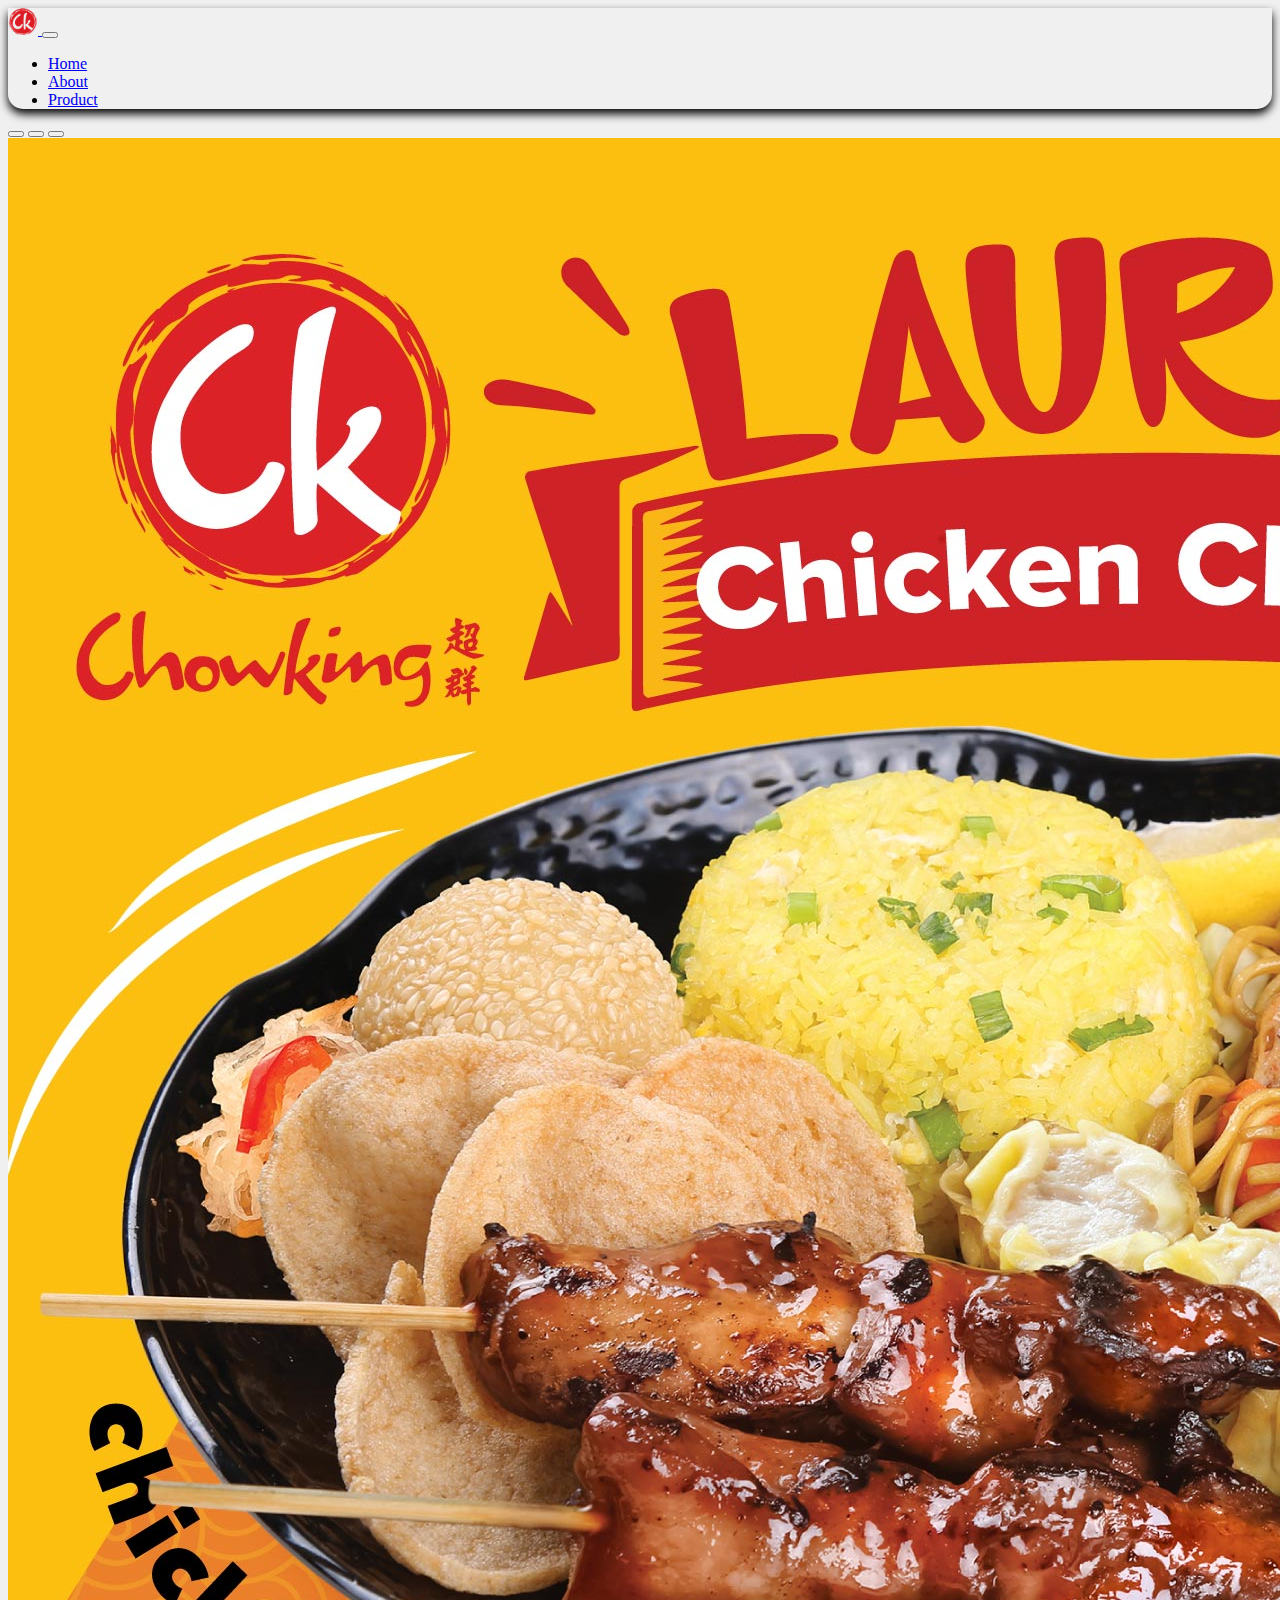
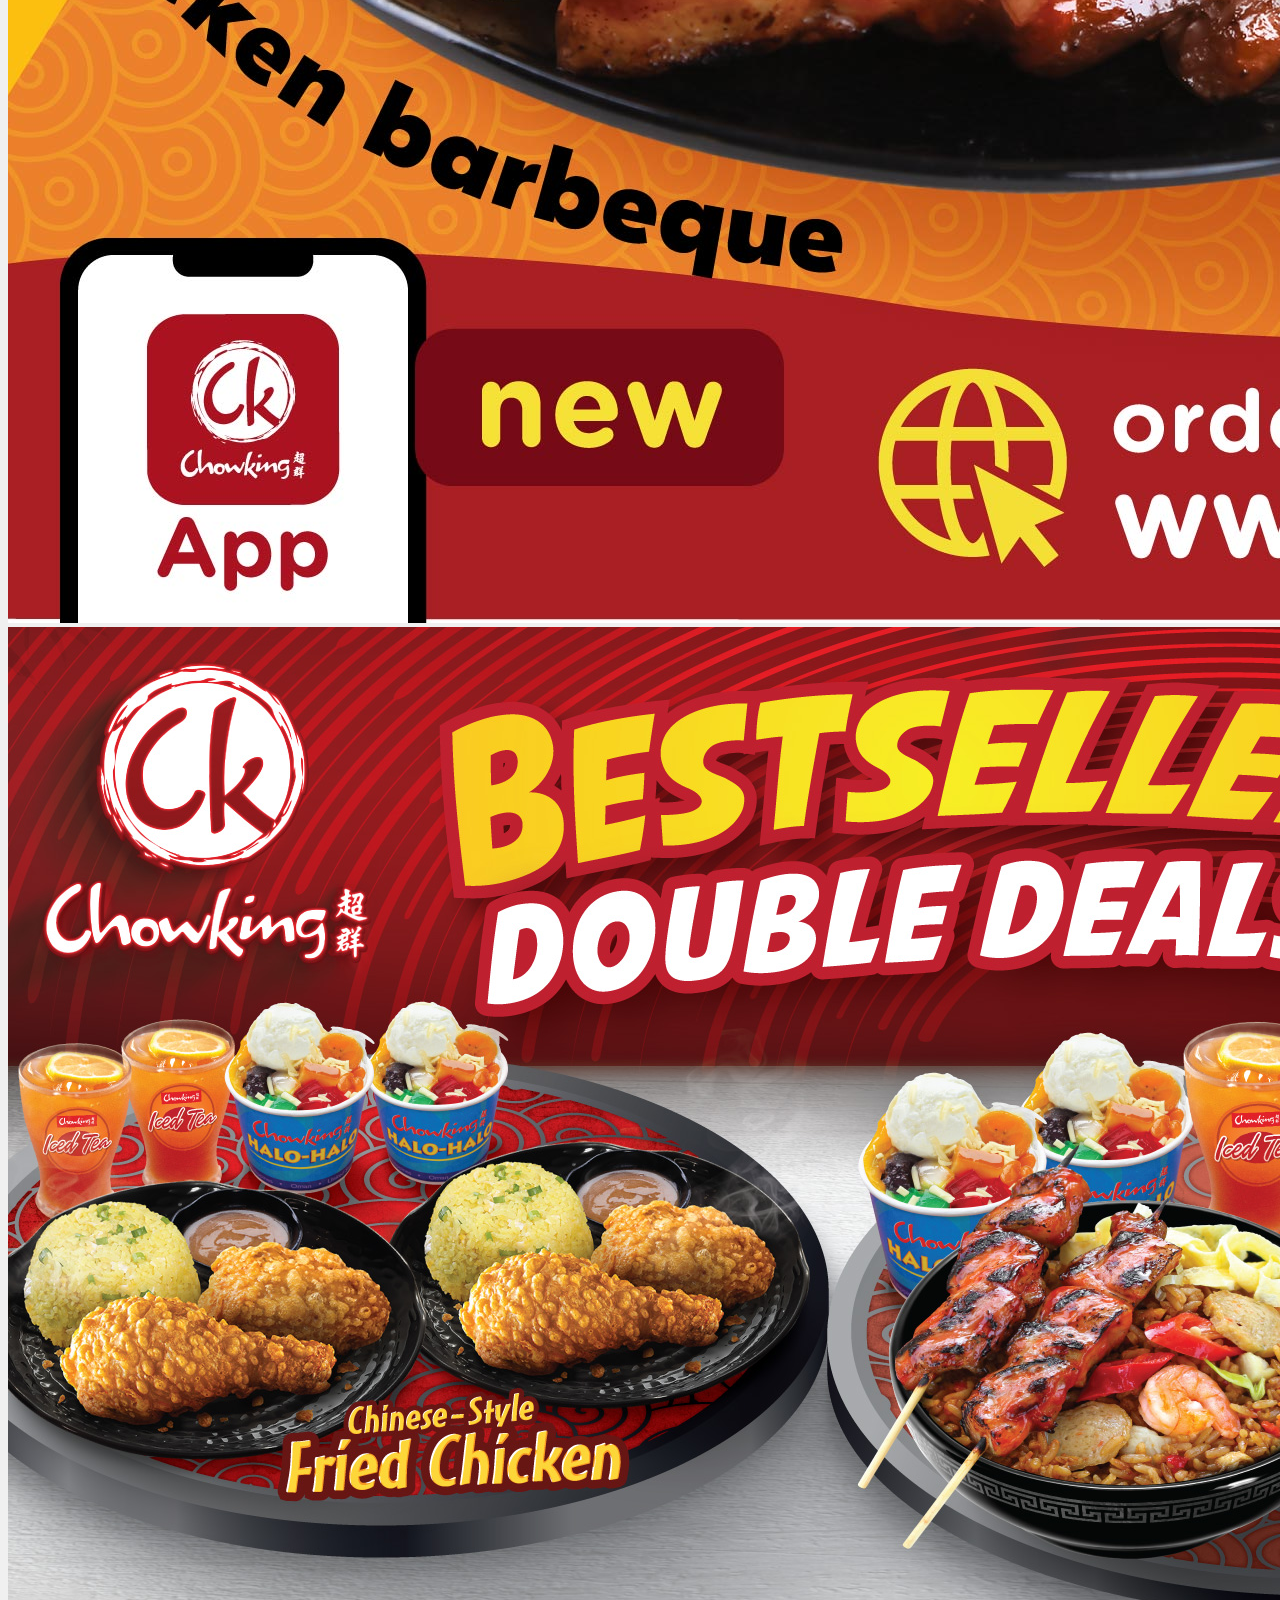
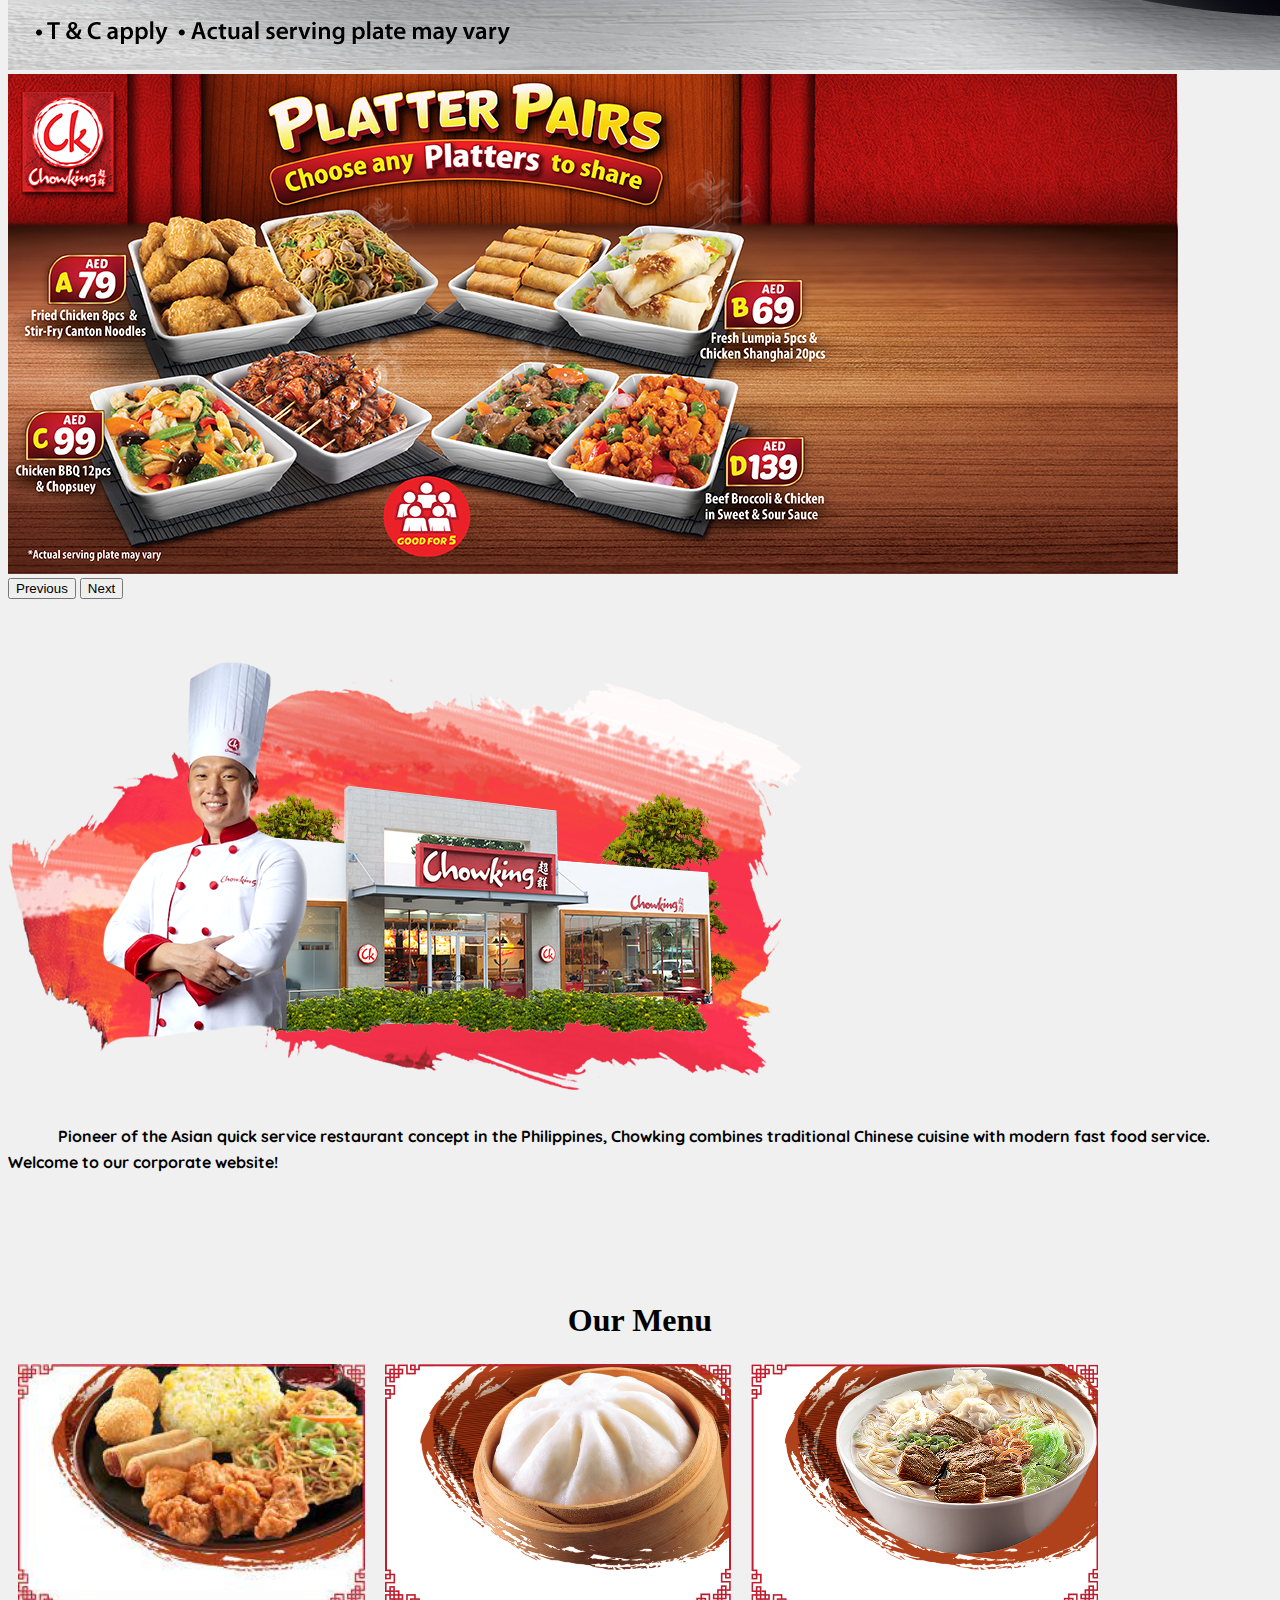
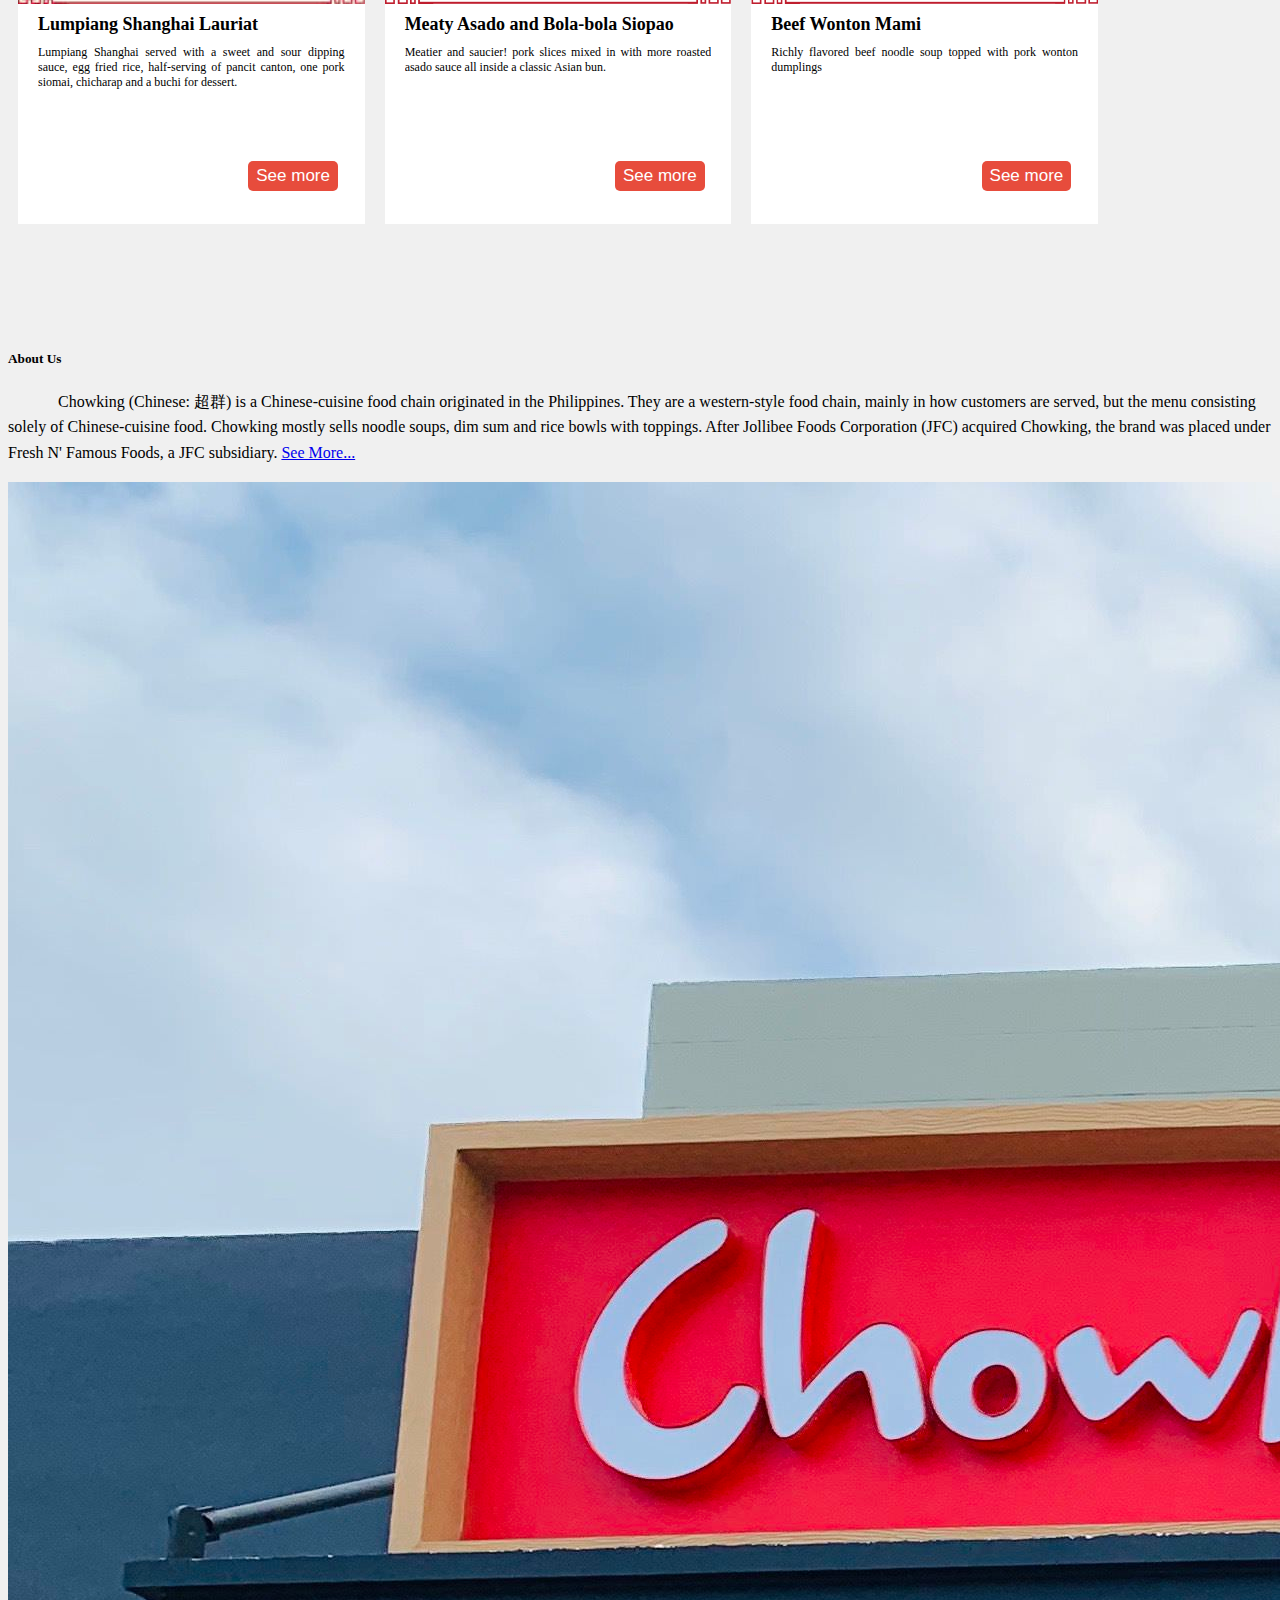
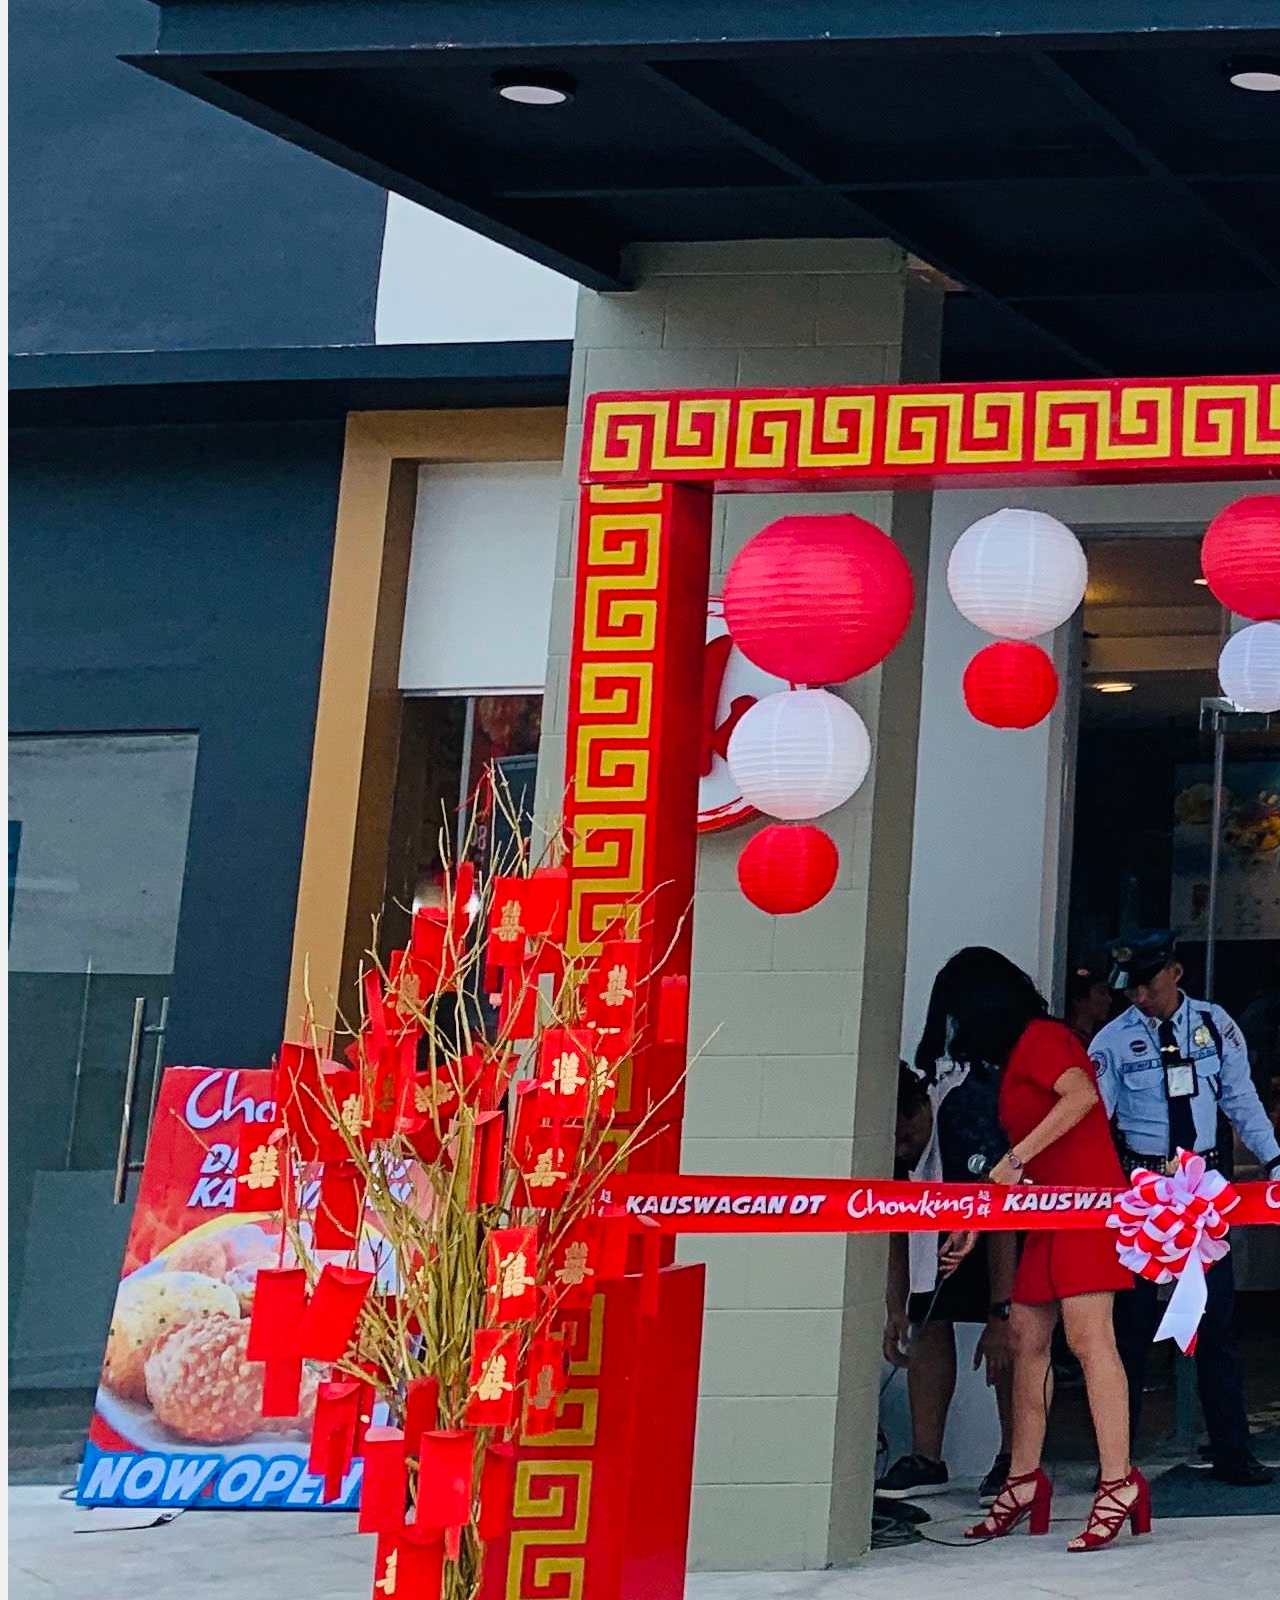
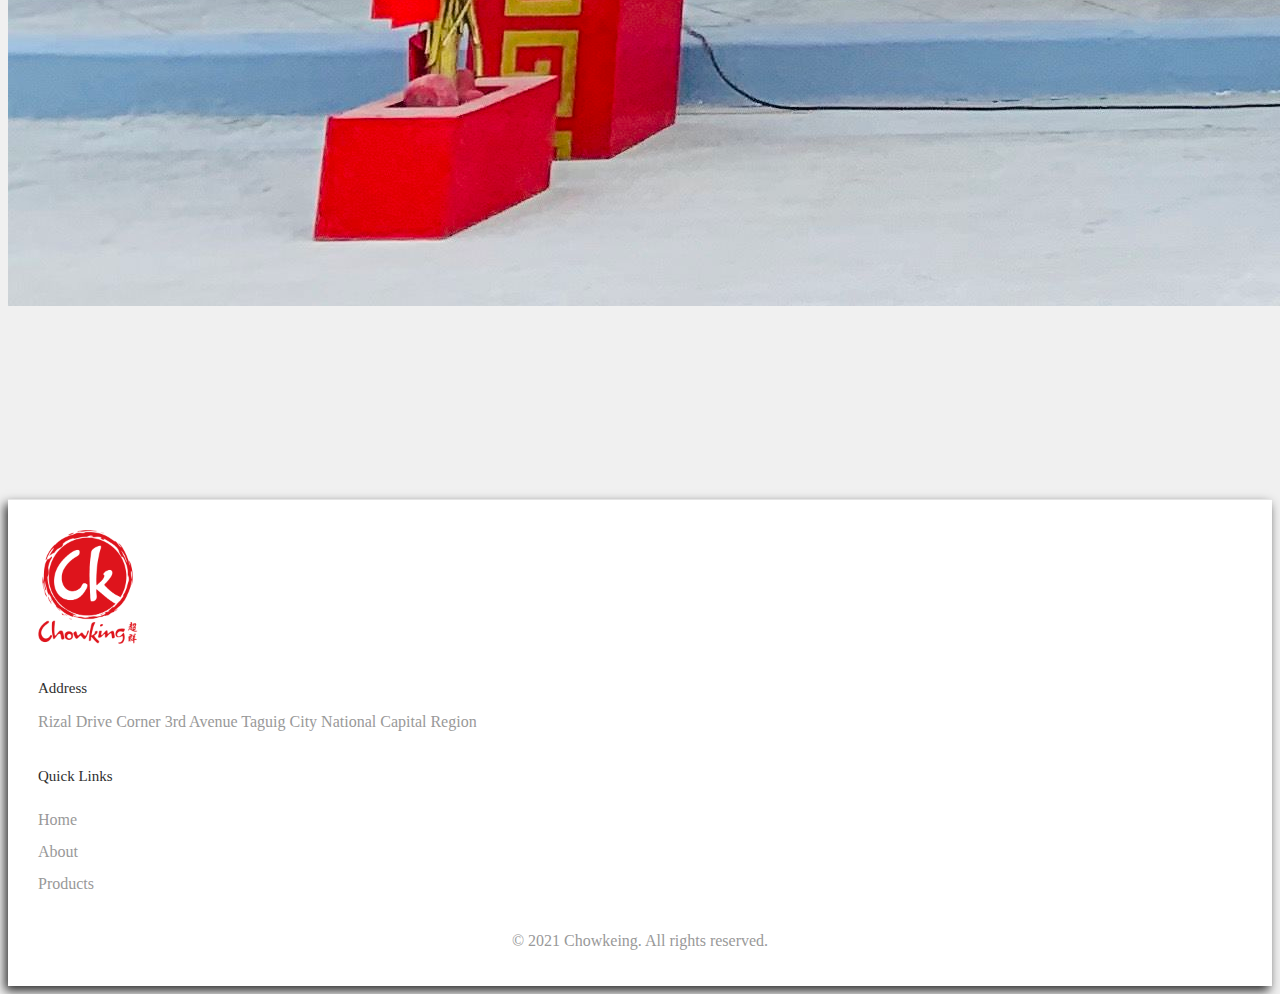
==== index.html @ cd58e3dc "Update index.html" ====
<!Doctype html>
<html lang="en">

<head>

    <meta charset="utf-8">
    <meta name="viewport" content="width=device-width, initial-scale=1">
    <link rel="icon" type="image/png" href="src/favicon.jpg"> <!-- Icon -->

    <!-- Mine -->
    <link rel="stylesheet" href="style.css">
    <script src="script.js"></script>

    <!-- Bootstrap -->
    <link rel="preconnect" href="https://fonts.gstatic.com">
    <link href="https://fonts.googleapis.com/css2?family=Quicksand&display=swap" rel="stylesheet">
    <link href="https://cdn.jsdelivr.net/npm/bootstrap@5.0.0-beta3/dist/css/bootstrap.min.css" rel="stylesheet"
        integrity="sha384-eOJMYsd53ii+scO/bJGFsiCZc+5NDVN2yr8+0RDqr0Ql0h+rP48ckxlpbzKgwra6" crossorigin="anonymous">
    <script src="https://cdn.jsdelivr.net/npm/bootstrap@5.0.0-beta3/dist/js/bootstrap.bundle.min.js"
        integrity="sha384-JEW9xMcG8R+pH31jmWH6WWP0WintQrMb4s7ZOdauHnUtxwoG2vI5DkLtS3qm9Ekf"
        crossorigin="anonymous"></script>

    <!-- JQuery Owl Carousel -->
    <script src="https://code.jquery.com/jquery-3.5.1.js"></script>
    <script src="https://cdnjs.cloudflare.com/ajax/libs/OwlCarousel2/2.3.4/owl.carousel.min.js"></script>
    <link rel="stylesheet" href="https://cdnjs.cloudflare.com/ajax/libs/OwlCarousel2/2.3.4/assets/owl.carousel.min.css">
    <title>Chowkeing</title>

    <style>
        .btn {
            position: absolute;
            right: 10%;
            bottom: 5%;
        }

        #card_carousel {
            height: 200px;
        }

        @media only screen and (max-width: 480px) {
            #item_title {
               font-size:14px;
            }
            #item_desc {
                display: none;
            }

            #card_carousel {
                height: 800px;
            }
            .card #card_carousel_main{
                width: 400px;
                margin-left: 200px;
            }
        }
        @media only screen and (max-width: 1000px) {
            #item_title {
               font-size:14px;
            }
            #item_desc {
                display: none;
            }

            #card_carousel {
                height: 150px;
            }
            .card #card_carousel_main{
                width: 200px;
                margin-left: 200px;
            }
        }
    </style>
</head>

<body id="body">
    <!-- Nav Bar -->
    <nav class="navbar sticky-top navbar-expand-lg navbar-light bg-light">
        <div class="container-fluid">
            <a id="navbar-brand" class="navbar-brand" href="#">
                <img src="src/logo2.png" alt="nav-logo" width="30" height="auto">
            </a>
            <button class="navbar-toggler" type="button" data-bs-toggle="collapse" data-bs-target="#navbarText"
                aria-controls="navbarText" aria-expanded="false" aria-label="Toggle navigation">
                <span class="navbar-toggler-icon"></span>
            </button>
            <div class="collapse navbar-collapse" id="navbarText">
                <ul class="navbar-nav me-auto mb-2 mb-lg-0">
                    <li class="nav-item">
                        <a id="nav-link" class="nav-link active" aria-current="page" href="index.html">Home</a>
                    </li>
                    <li class="nav-item">
                        <a id="nav-link" class="nav-link" href="about.html">About</a>
                    </li>
                    <li class="nav-item">
                        <a id="nav-link" class="nav-link" href="product.html">Product</a>
                    </li>
                </ul>
            </div>
        </div>
    </nav>

    <!-- Homepage Image Carousel -->
    <div id="carouselExampleIndicators" class="carousel slide" data-bs-ride="carousel">
        <div class="carousel-indicators">
            <button type="button" data-bs-target="#carouselExampleIndicators" data-bs-slide-to="0" class="active"
                aria-current="true" aria-label="Slide 1"></button>
            <button type="button" data-bs-target="#carouselExampleIndicators" data-bs-slide-to="1"
                aria-label="Slide 2"></button>
            <button type="button" data-bs-target="#carouselExampleIndicators" data-bs-slide-to="2"
                aria-label="Slide 3"></button>
        </div>
        <div class="carousel-inner">
            <div class="carousel-item active">
                <img src="src/c1.jpeg" class="d-block w-100" alt="...">
            </div>
            <div class="carousel-item">
                <img src="src/c2.jpeg" class="d-block w-100" alt="...">
            </div>
            <div class="carousel-item">
                <img src="src/c3.png" class="d-block w-100" alt="...">
            </div>
        </div>
        <button class="carousel-control-prev" type="button" data-bs-target="#carouselExampleIndicators"
            data-bs-slide="prev">
            <span class="carousel-control-prev-icon" aria-hidden="true"></span>
            <span class="visually-hidden">Previous</span>
        </button>
        <button class="carousel-control-next" type="button" data-bs-target="#carouselExampleIndicators"
            data-bs-slide="next">
            <span class="carousel-control-next-icon" aria-hidden="true"></span>
            <span class="visually-hidden">Next</span>
        </button>
    </div>

    <!-- Content -->
    <div class="container">
        <div class="row">
            <div class="col-lg">
                <img class="img-fluid" src="src/splash_slide_1.png" />
            </div>
            <div class="col" style="word-wrap: break-word; margin-top: 30px; text-indent: 50px;">
                <h4 style="font-family: 'Quicksand', sans-serif; line-height: 1.6;">Pioneer of the Asian quick service
                    restaurant concept in the Philippines, Chowking combines
                    traditional
                    Chinese cuisine with modern fast food service. Welcome to our corporate website!</h4>
            </div>
        </div>
    </div>

    <!-- Content | Menu -->
    <div style="margin-top: 10%; margin-bottom: 2%;" class="container">
        <h1 style="text-align: center;">Our Menu</h1>
    </div>

    <div class="container">
        <div class="slider owl-carousel">
            <div id="card_carousel_main" class="card">
                <div style="height: auto;" class="img">
                    <img src="src/menu1.jpg" alt="">
                </div>
                <div id="card_carousel" class="content">
                    <div id="item_title" class="title">
                        Lumpiang Shanghai Lauriat</div>
                    <p id="item_desc">
                        Lumpiang Shanghai served with a sweet and sour dipping sauce, egg fried rice, half-serving of
                        pancit canton, one pork siomai, chicharap and a buchi for dessert.</p>
                    <div id="btn_owlcarousel" class="btn">
                        <a href="product.html"><button>See more</button></a>
                    </div>
                </div>
            </div>
            <div id="card_carousel_main" class="card">
                <div style="height: auto;" class="img">
                    <img src="src/menu2.png" alt="">
                </div>
                <div id="card_carousel" class="content">
                    <div id="item_title" class="title">
                        Meaty Asado and
                        Bola-bola Siopao</div>
                    <p id="item_desc">
                        Meatier and saucier! pork slices mixed in with more roasted asado sauce
                        all inside a classic Asian bun.</p>
                    <div id="btn_owlcarousel" class="btn">
                        <a href="product.html"><button>See more</button></a>
                    </div>
                </div>
            </div>
            <div id="card_carousel_main" class="card">
                <div style="height: auto;" class="img">
                    <img src="src/menu3.png" alt="">
                </div>
                <div id="card_carousel" class="content">
                    <div id="item_title" class="title">
                        Beef Wonton Mami</div>
                    <p id="item_desc">
                        Richly flavored beef noodle soup topped with pork wonton dumplings</p>
                    <div id="btn_owlcarousel" class="btn">
                        <a href="product.html"><button>See more</button></a>
                    </div>
                </div>
            </div>
        </div>
    </div>

    <!-- Content | Brief About -->
    <div style="margin-top: 10%; margin-bottom: 15%;" class="container">
        <div class="card">
            <div class="card-body">
                <h5 class="card-title">About Us</h5>
                <p style="text-indent: 50px; line-height: 1.6;" class="card-text">
                    Chowking (Chinese: 超群) is a Chinese-cuisine food chain originated in the Philippines. They are a
                    western-style food chain, mainly in how customers are served, but the menu consisting solely of
                    Chinese-cuisine food. Chowking mostly sells noodle soups, dim sum and rice bowls with toppings.
                    After Jollibee Foods Corporation (JFC) acquired Chowking, the brand was placed under Fresh N' Famous
                    Foods, a JFC subsidiary. <a href="about.html">See More...</a></p>
            </div>
            <img src="src/aboutbrief_img.jpg" class="card-img-bottom" alt="chowking store">
        </div>
    </div>

    <footer class="footer">

        <div class="container">
            <div class="row">
                <div class="col-sm">
                    <img id="logo_footer" class="img-fluid" src="src/logo.png" alt="chowking store" />
                </div>
                <div class="col-sm" style="text-align-last:left;">
                    <h2 class="nav__title">Address</h2>
                    <p style="word-wrap: break-word; color: #999;">Rizal Drive Corner 3rd Avenue Taguig City National
                        Capital Region</p>
                </div>
                <div class="col-sm">
                    <ul style="text-align-last: left;" class="footer__nav">
                        <li class="nav__item">
                            <h2 class="nav__title">Quick Links</h2>
                            <ul class="nav__ul">
                                <li><a href="index.html">Home</a></li>
                                <li><a href="about.html">About</a></li>
                                <li><a href="product.html">Products</a></li>
                            </ul>
                        </li>
                    </ul>
                </div>
            </div>
        </div>

        <div style="text-align: center; color: #999;;" class="container-fluid">
            <p>&copy; 2021 Chowkeing. All rights reserved.</p>
        </div>

    </footer>

</body>

</html>

<script>
    $(".slider").owlCarousel({
        loop: true,
        autoplay: true,
        autoplayTimeout: 2000, //2000ms = 2s;
        autoplayHoverPause: true,
    });
</script>
---- style.css ----
@import url('https://fonts.googleapis.com/css?family=Poppins:400,500,600,700&display=swap');

#body{
    background-color: #f0f0f0;
}
nav{
    box-shadow: 0px 5px 10px;
    border-bottom-left-radius: 15px;
    border-bottom-right-radius: 15px;
    margin-bottom: -5px;
    z-index: 1;
}

#carouselExampleIndicators{
    margin-bottom: 5%;
}

.slider {
    max-width: 1100px;
    display: flex;
}

.slider .card {
    flex: 1;
    margin: 0 10px;
    background: #fff;
}

.slider .card .img {
    height: 200px;
    width: 100%;
}

.slider .card .img img {
    height: 100%;
    width: 100%;
    object-fit: cover;
}

.slider .card .content {
    padding: 10px 20px;
}

.card .content .title {
    font-size: 25px;
    font-weight: 600;
}

.card .content .sub-title {
    font-size: 20px;
    font-weight: 600;
    color: #e74c3c;
    line-height: 20px;
}

.card .content p {
    text-align: justify;
    margin: 10px 0;
}

.card .content .btn {
    display: block;
    text-align: left;
    margin: 10px 0;
}

.card .content .btn button {
    background: #e74c3c;
    color: #fff;
    border: none;
    outline: none;
    font-size: 17px;
    padding: 5px 8px;
    border-radius: 5px;
    cursor: pointer;
    transition: 0.2s;
}

.card .content .btn button:hover {
    transform: scale(0.9);
}

#item_title{
    font-size: clamp(11px, 5vw, 18px);
}

#item_desc{
    font-size: clamp(11px, 5vw, 12px);
    word-wrap: break-word;
    overflow: hidden;
    text-overflow: ellipsis;
    margin-bottom: 20px;
}


.footer {
  box-shadow: -3px 5px 10px;
  display: flex;
  flex-flow: row wrap;
  padding: 30px 30px 20px 30px;
  color: #2f2f2f;
  background-color: #fff;
  border-top: 1px solid #e5e5e5;
}
  
.footer > * {
  flex:  1 100%;
}
  
.nav__title {
  font-weight: 400;
  font-size: 15px;
}

.footer ul {
  list-style: none;
  padding-left: 0;
}
  
.footer li {
  line-height: 2em;
}
  
.footer a {
  text-decoration: none;
}
  
.footer__nav {
  display: flex;
  flex-flow: row wrap;
  flex: 2 0px;
}
  
.footer__nav > * {
  flex: 1 50%;
  margin-right: 1.25em;
}
  
.nav__ul a {
  color: #999;
}
  
.legal {
  display: flex;
  flex-wrap: wrap;
  color: #999;
}


#logo_footer{
  width: 100px; 
  height: auto;
  margin-bottom: 20px;
}
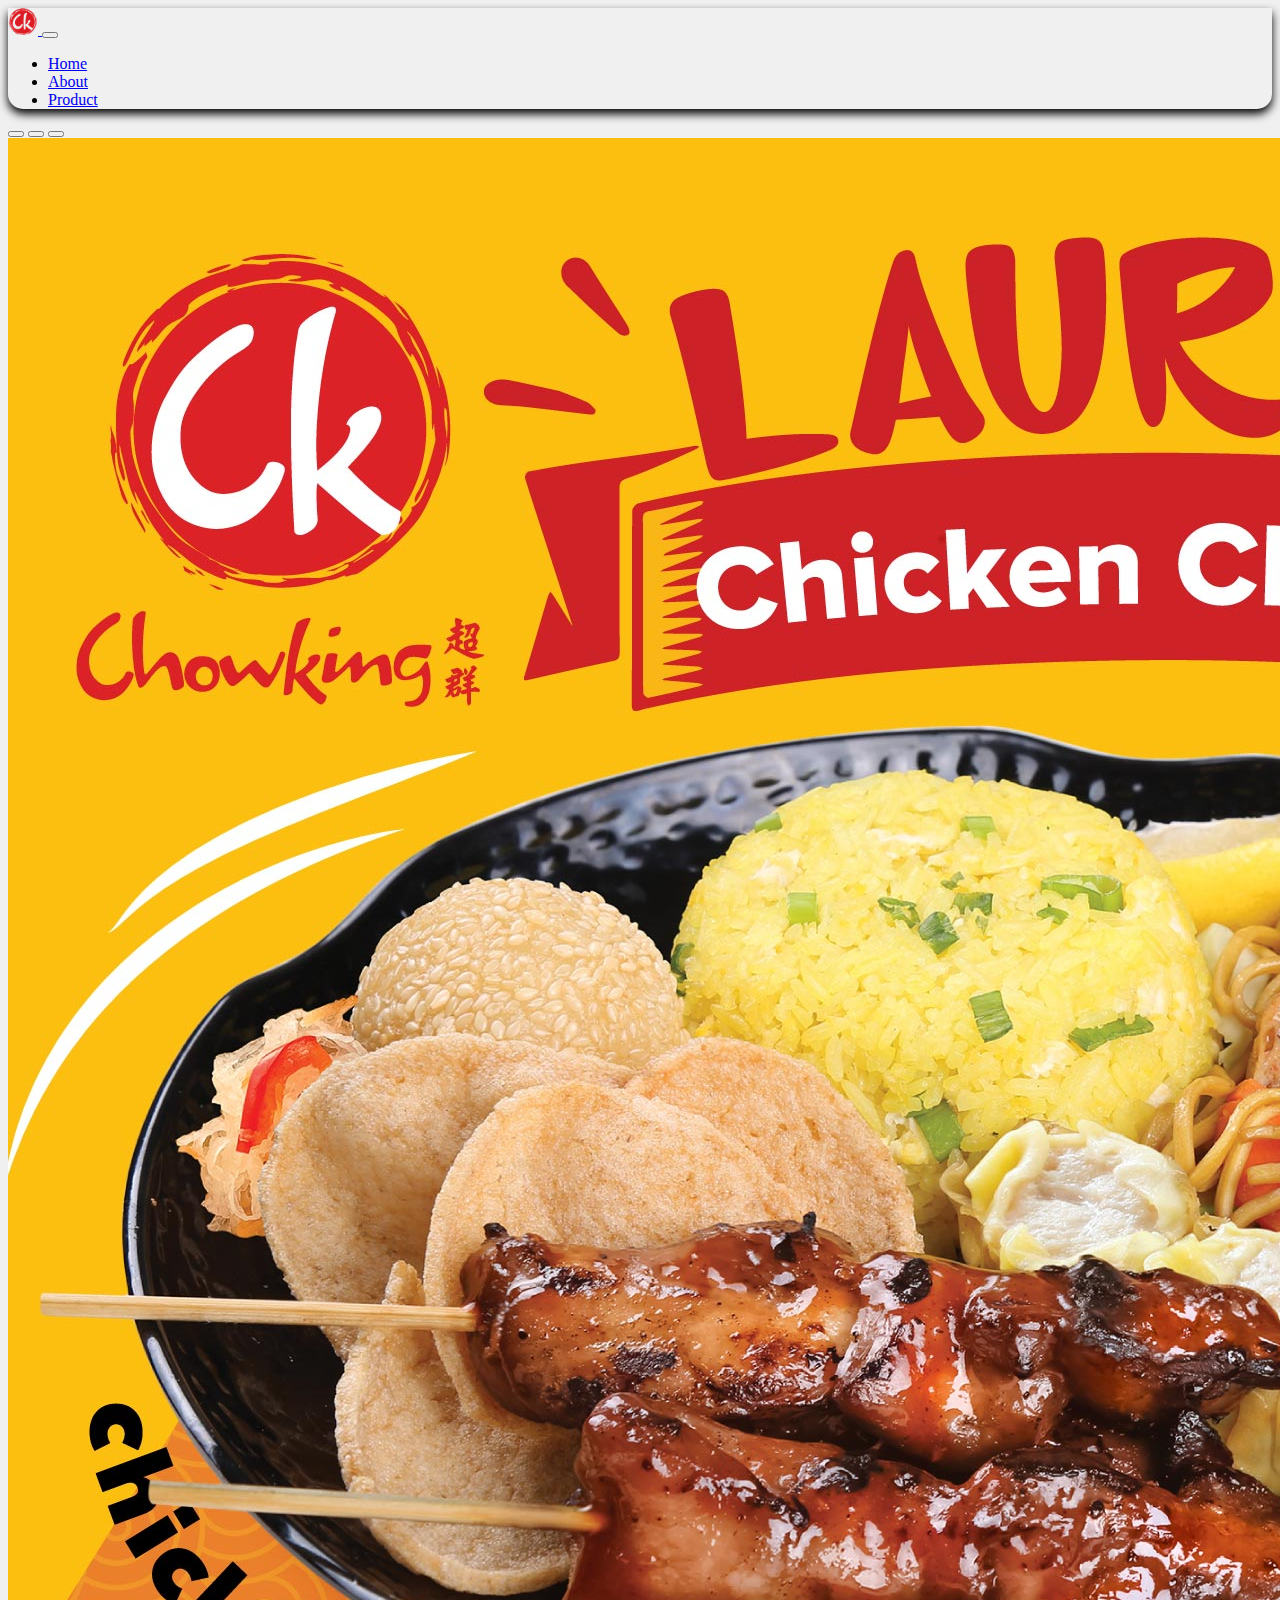
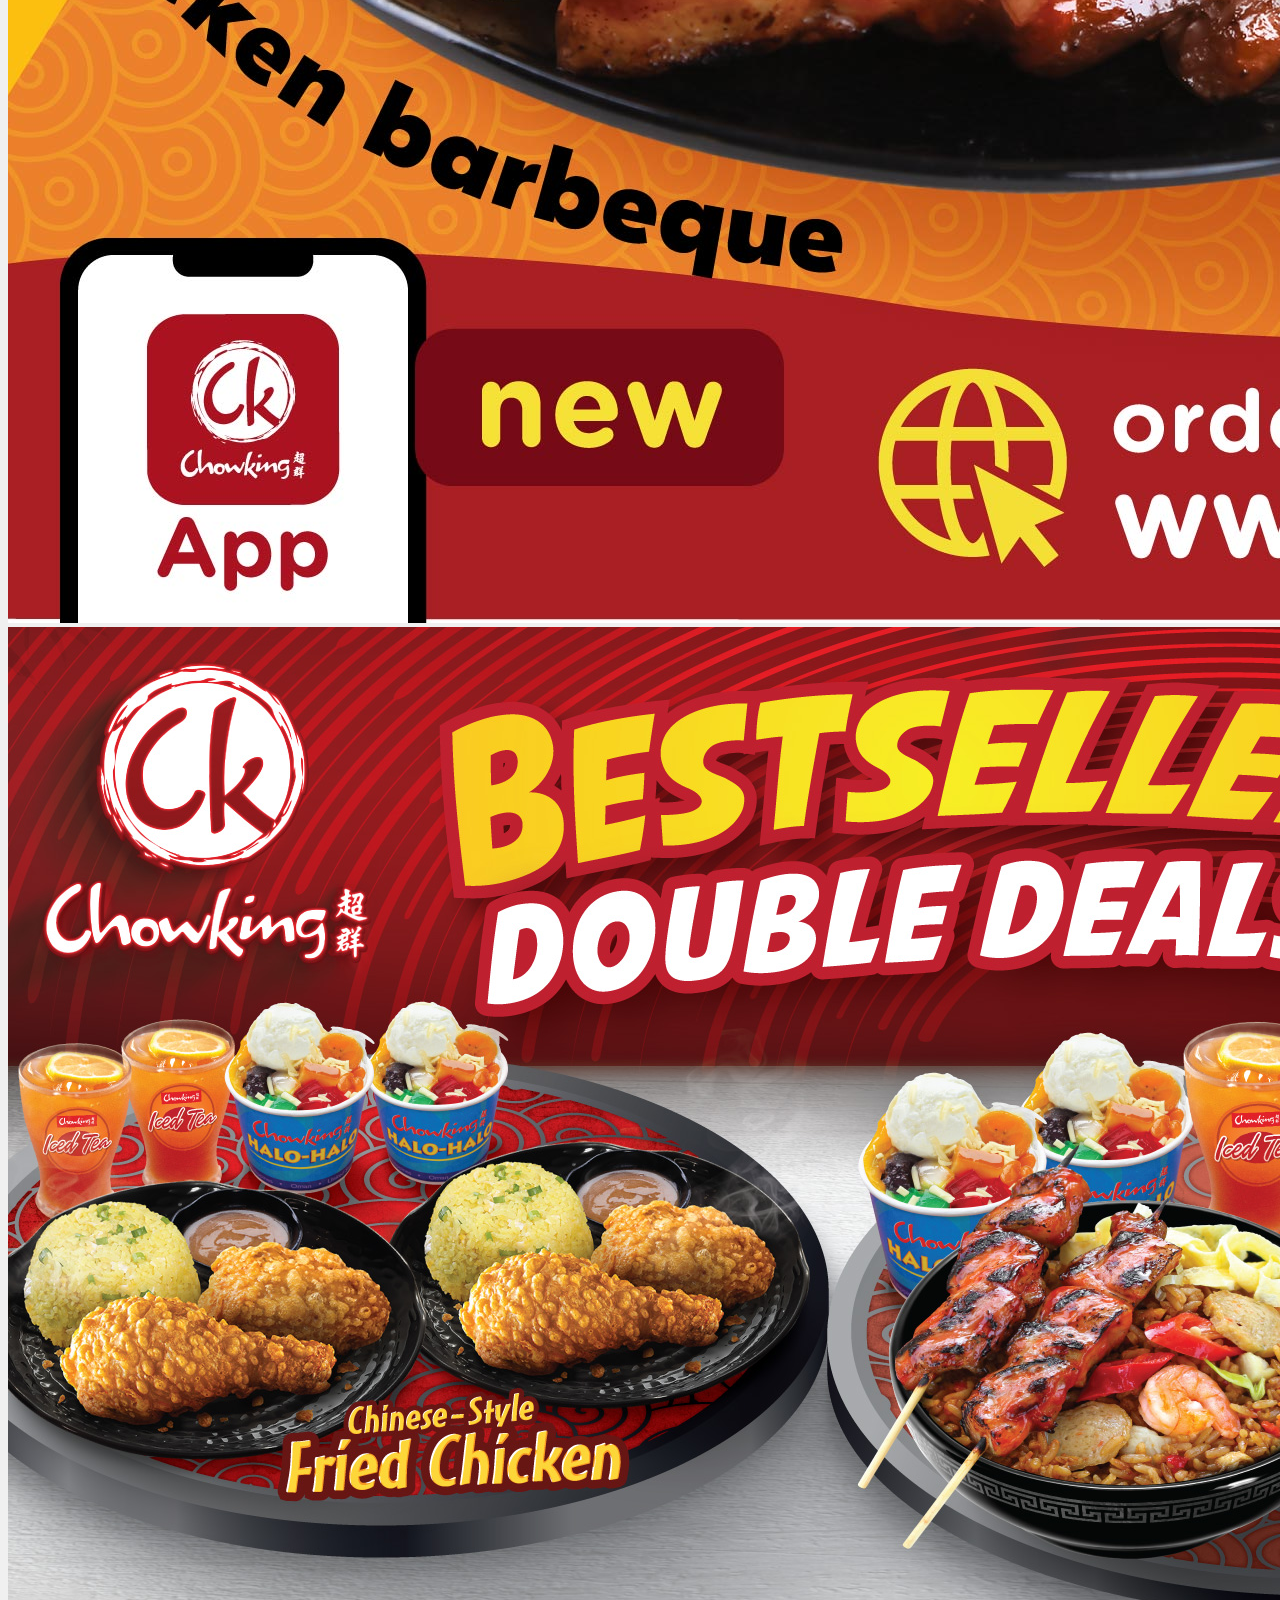
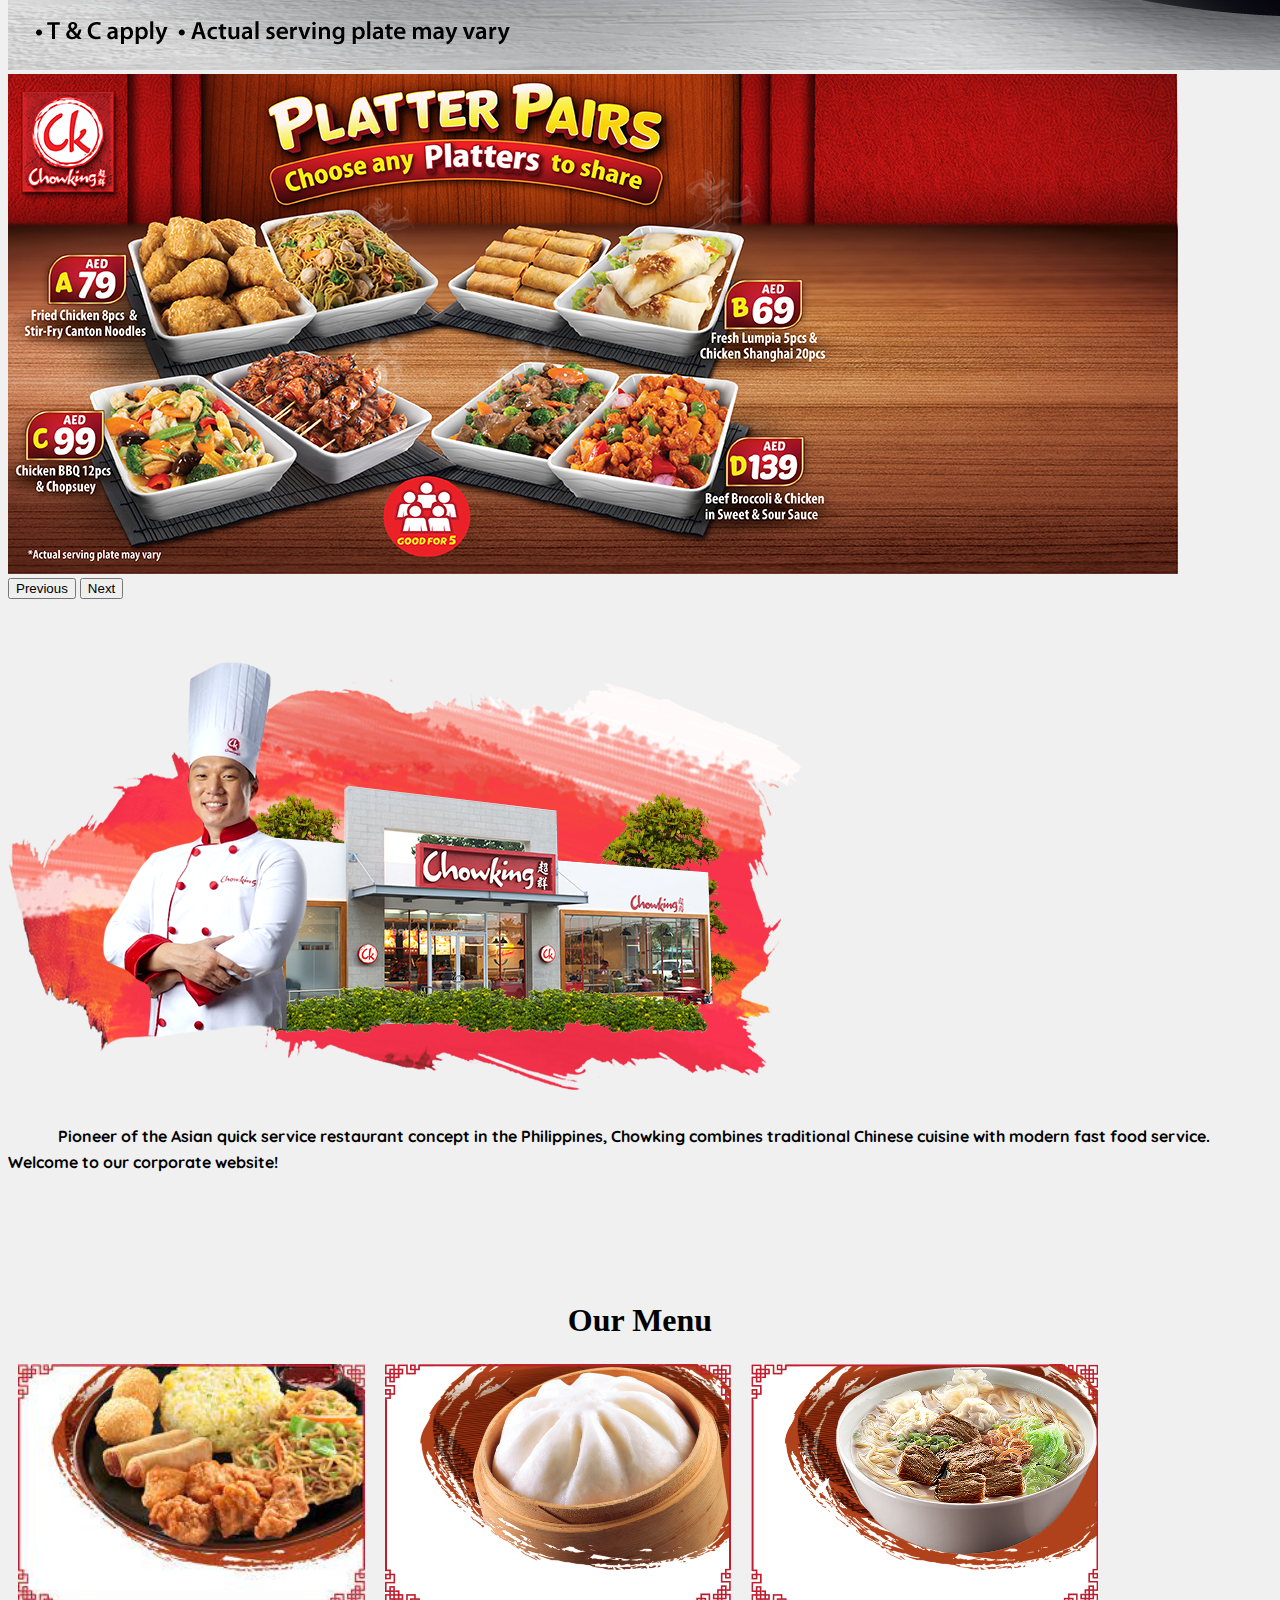
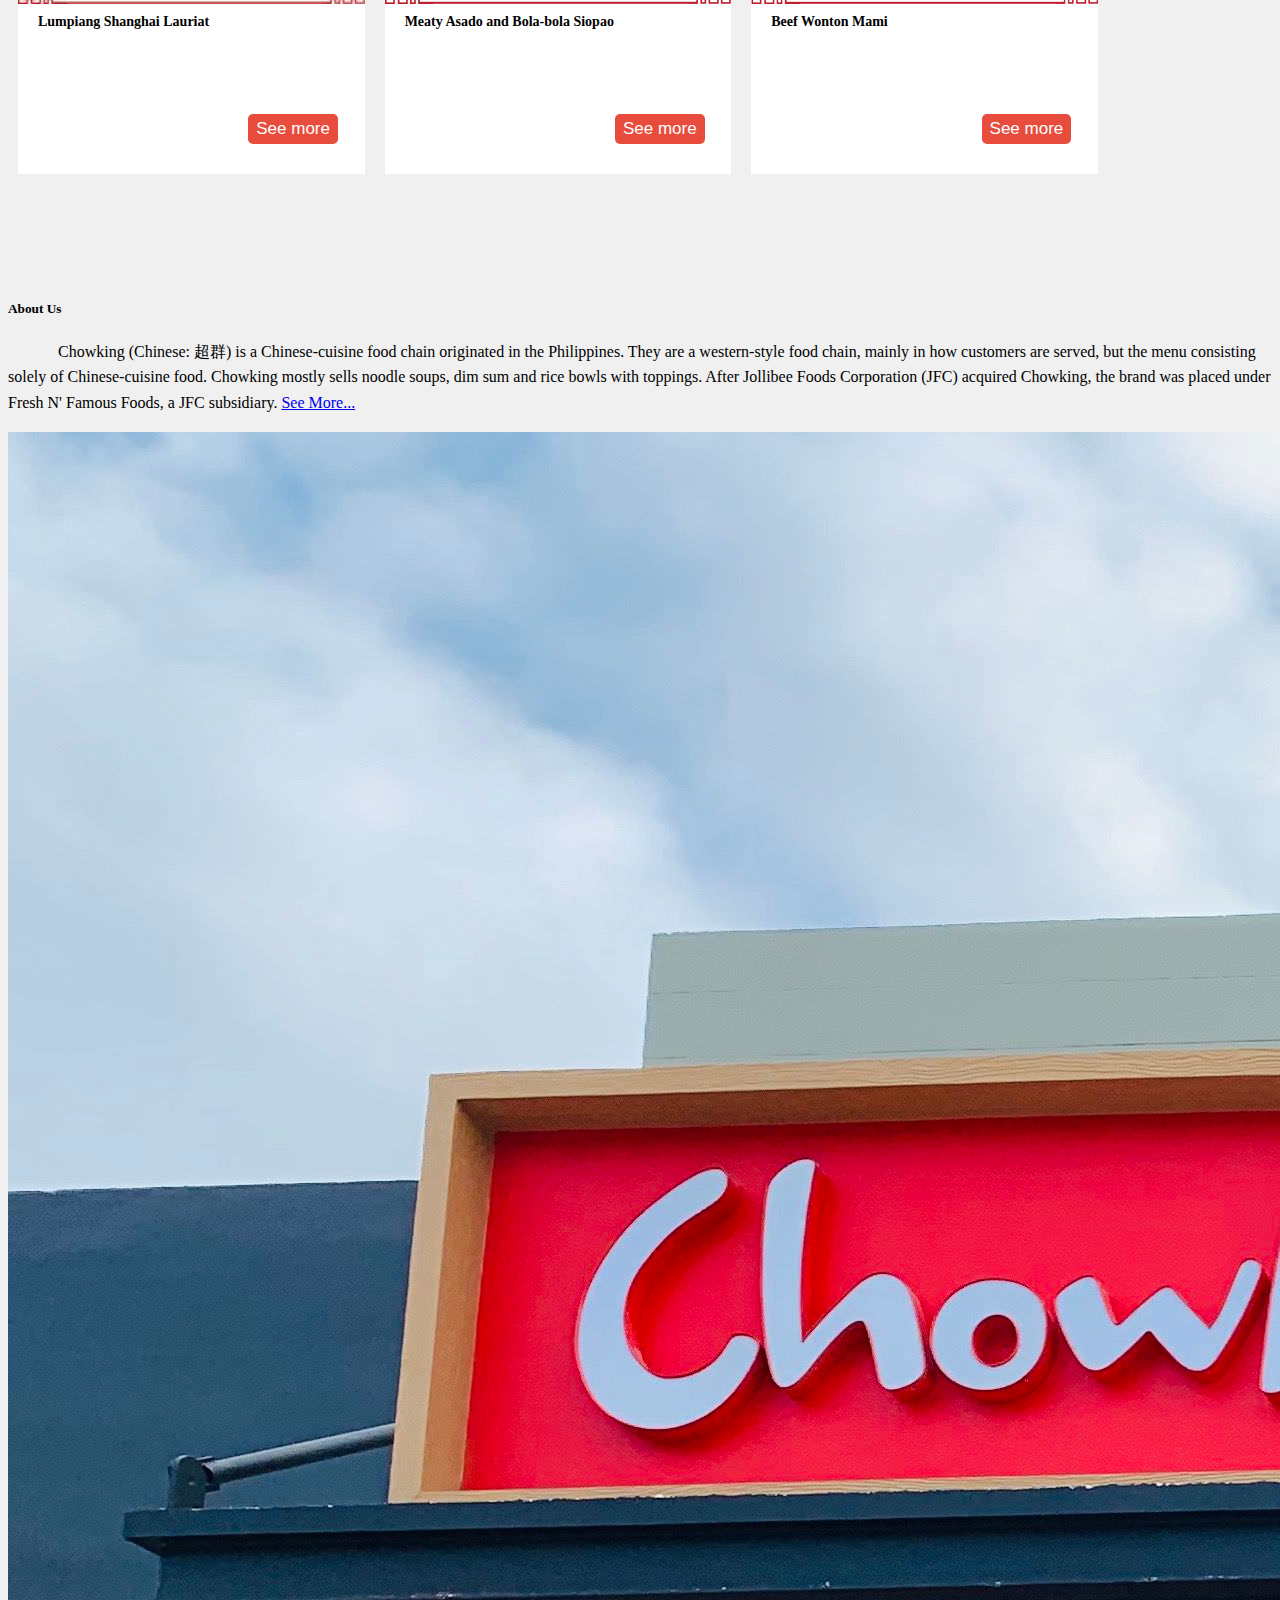
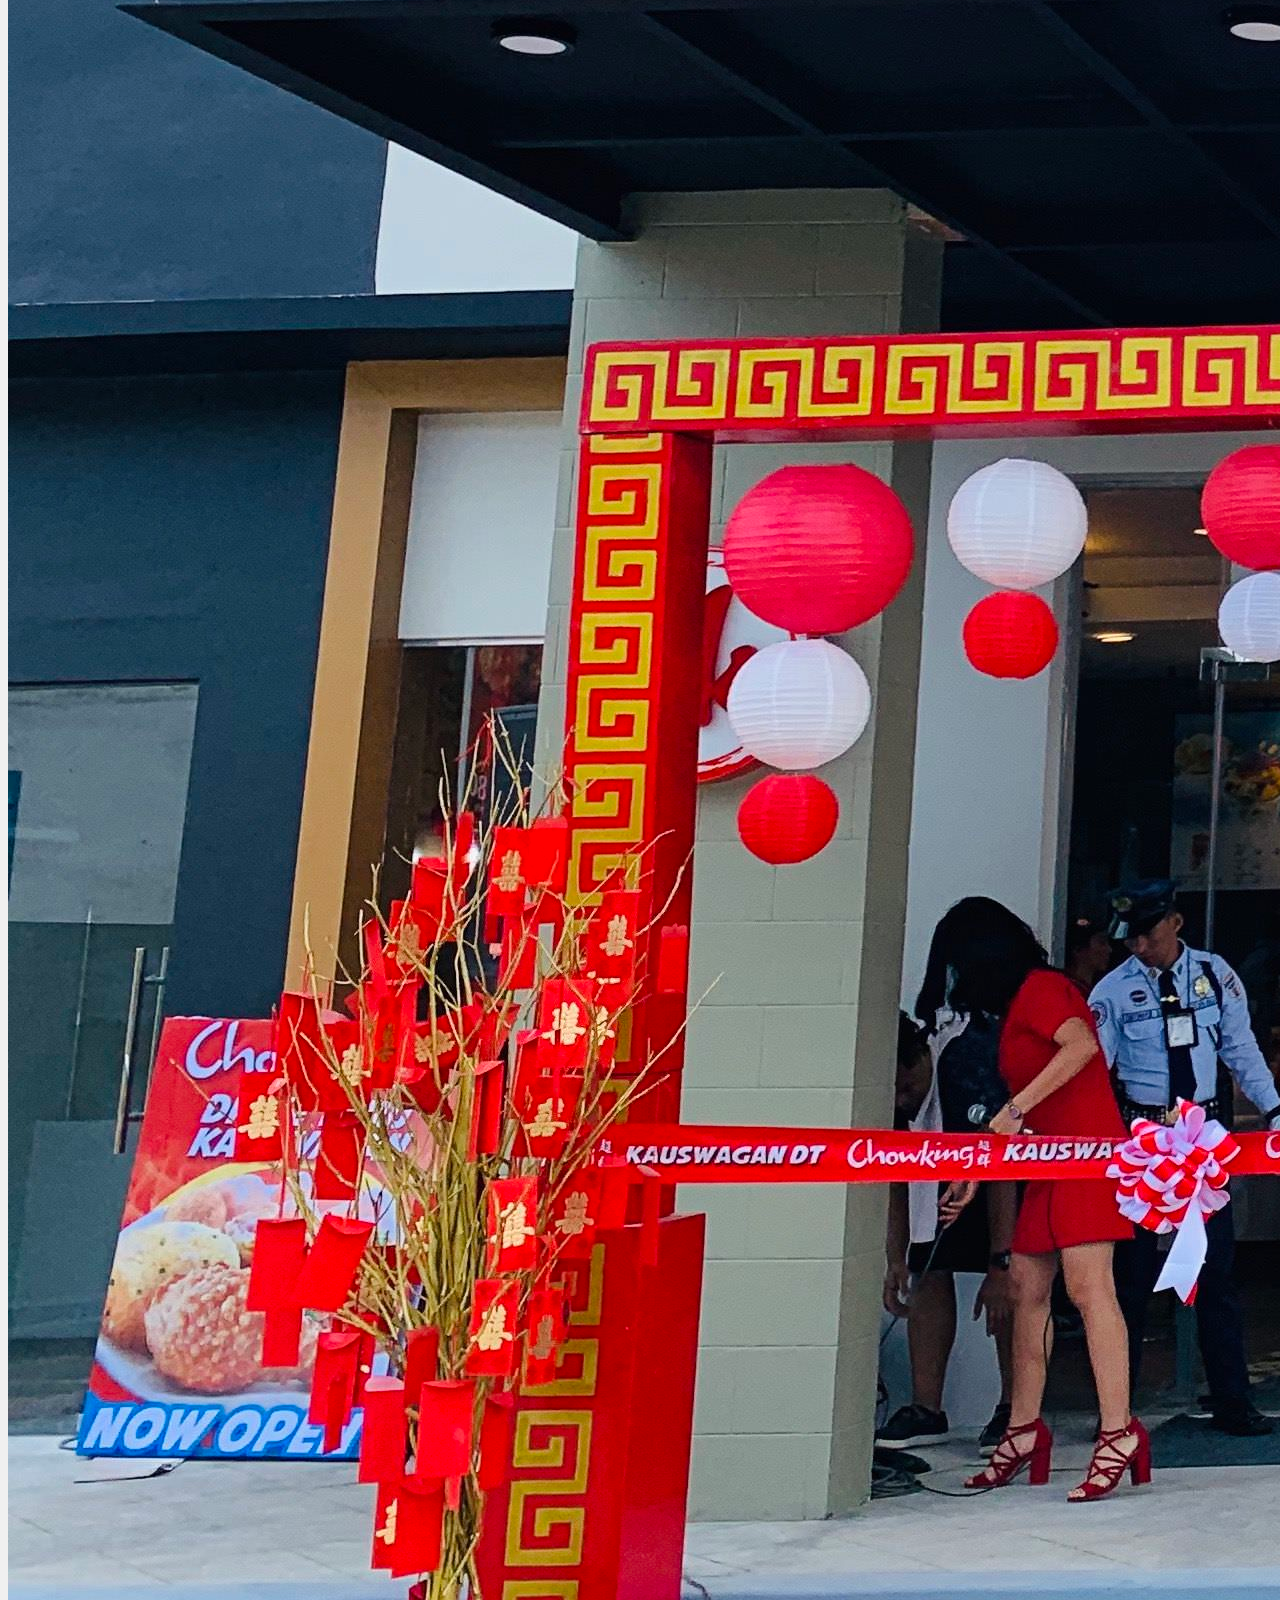
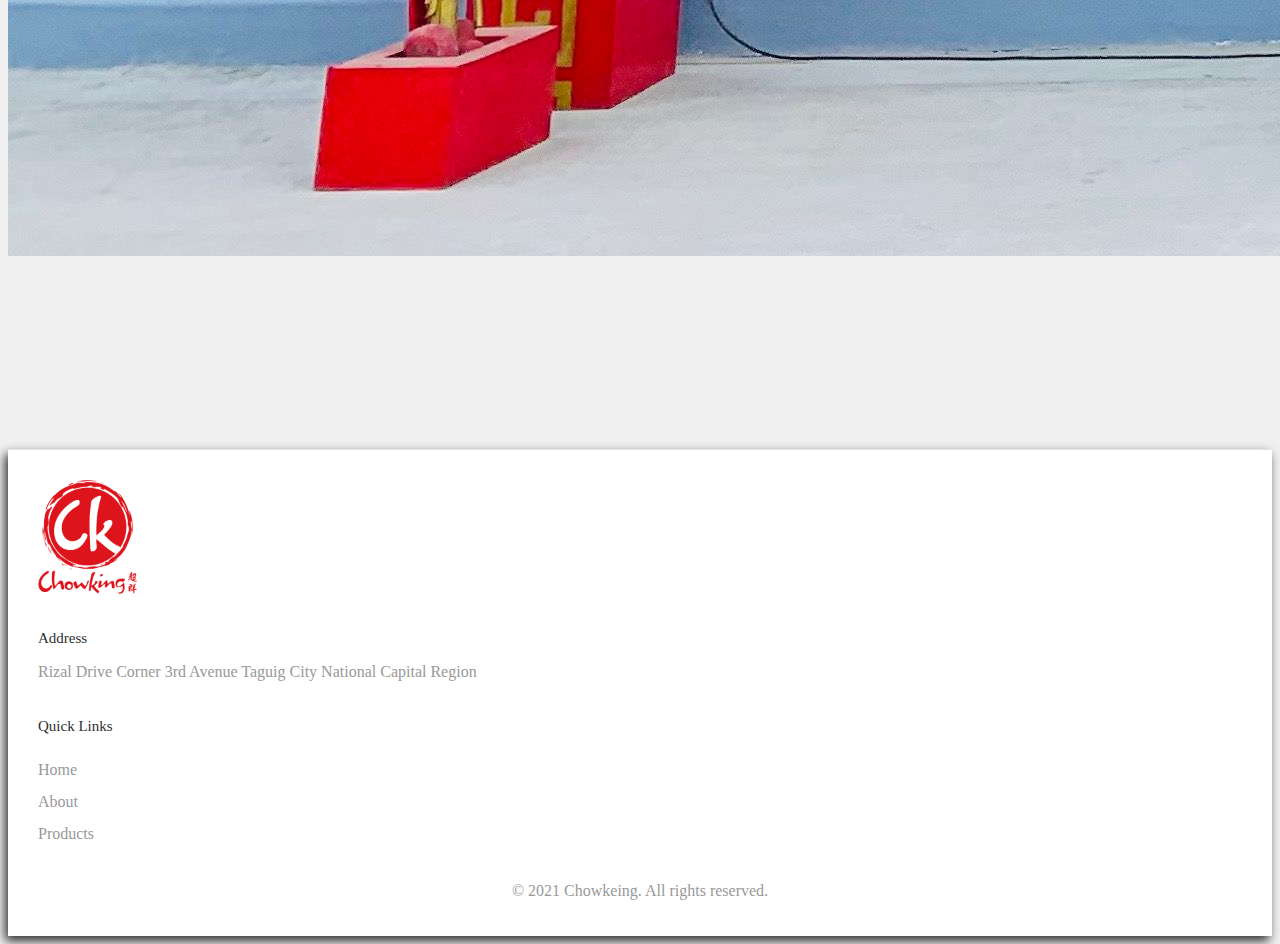
==== commit 5f7a6f19: "Update index.html" ====
--- a/index.html
+++ b/index.html
@@ -46,14 +46,14 @@
             }
 
             #card_carousel {
-                height: 800px;
+                height: auto;
             }
             .card #card_carousel_main{
                 width: 400px;
                 margin-left: 200px;
             }
         }
-        @media only screen and (max-width: 1000px) {
+        @media only screen and (max-width: 1920px) {
             #item_title {
                font-size:14px;
             }
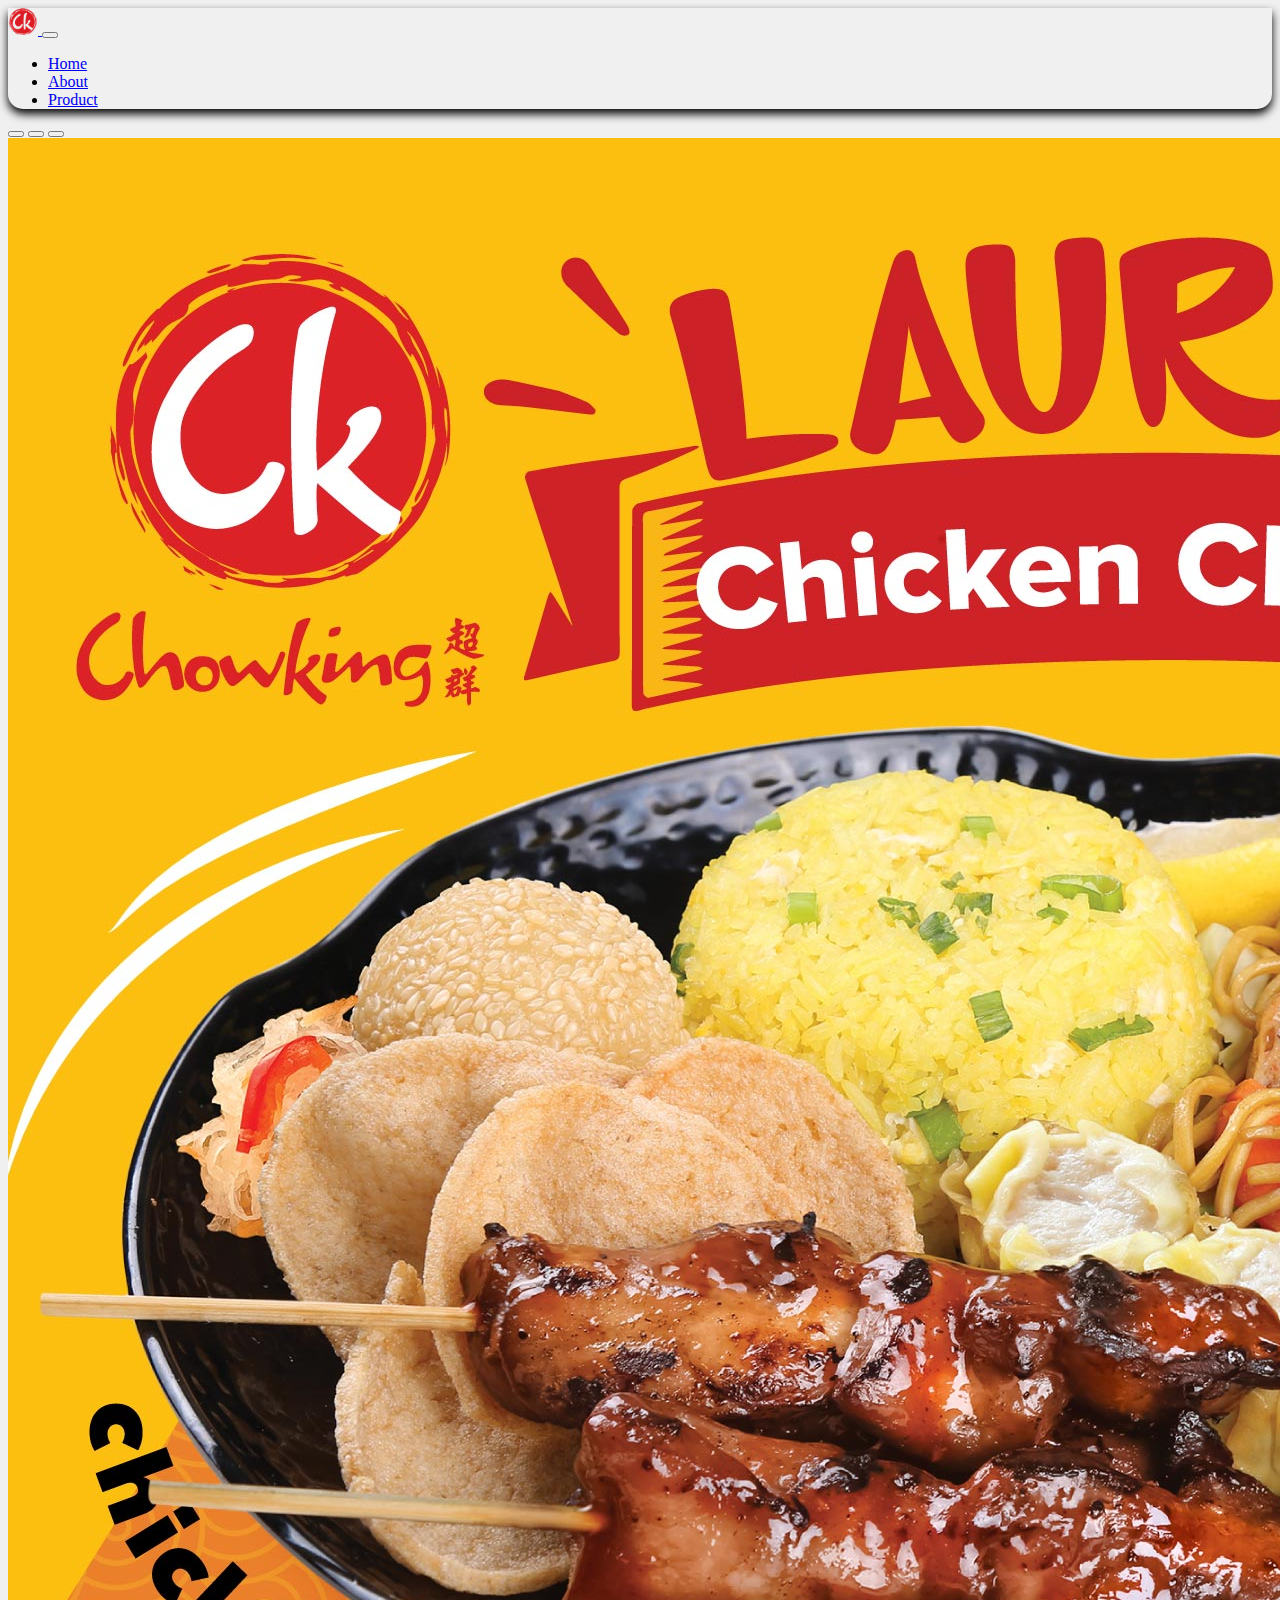
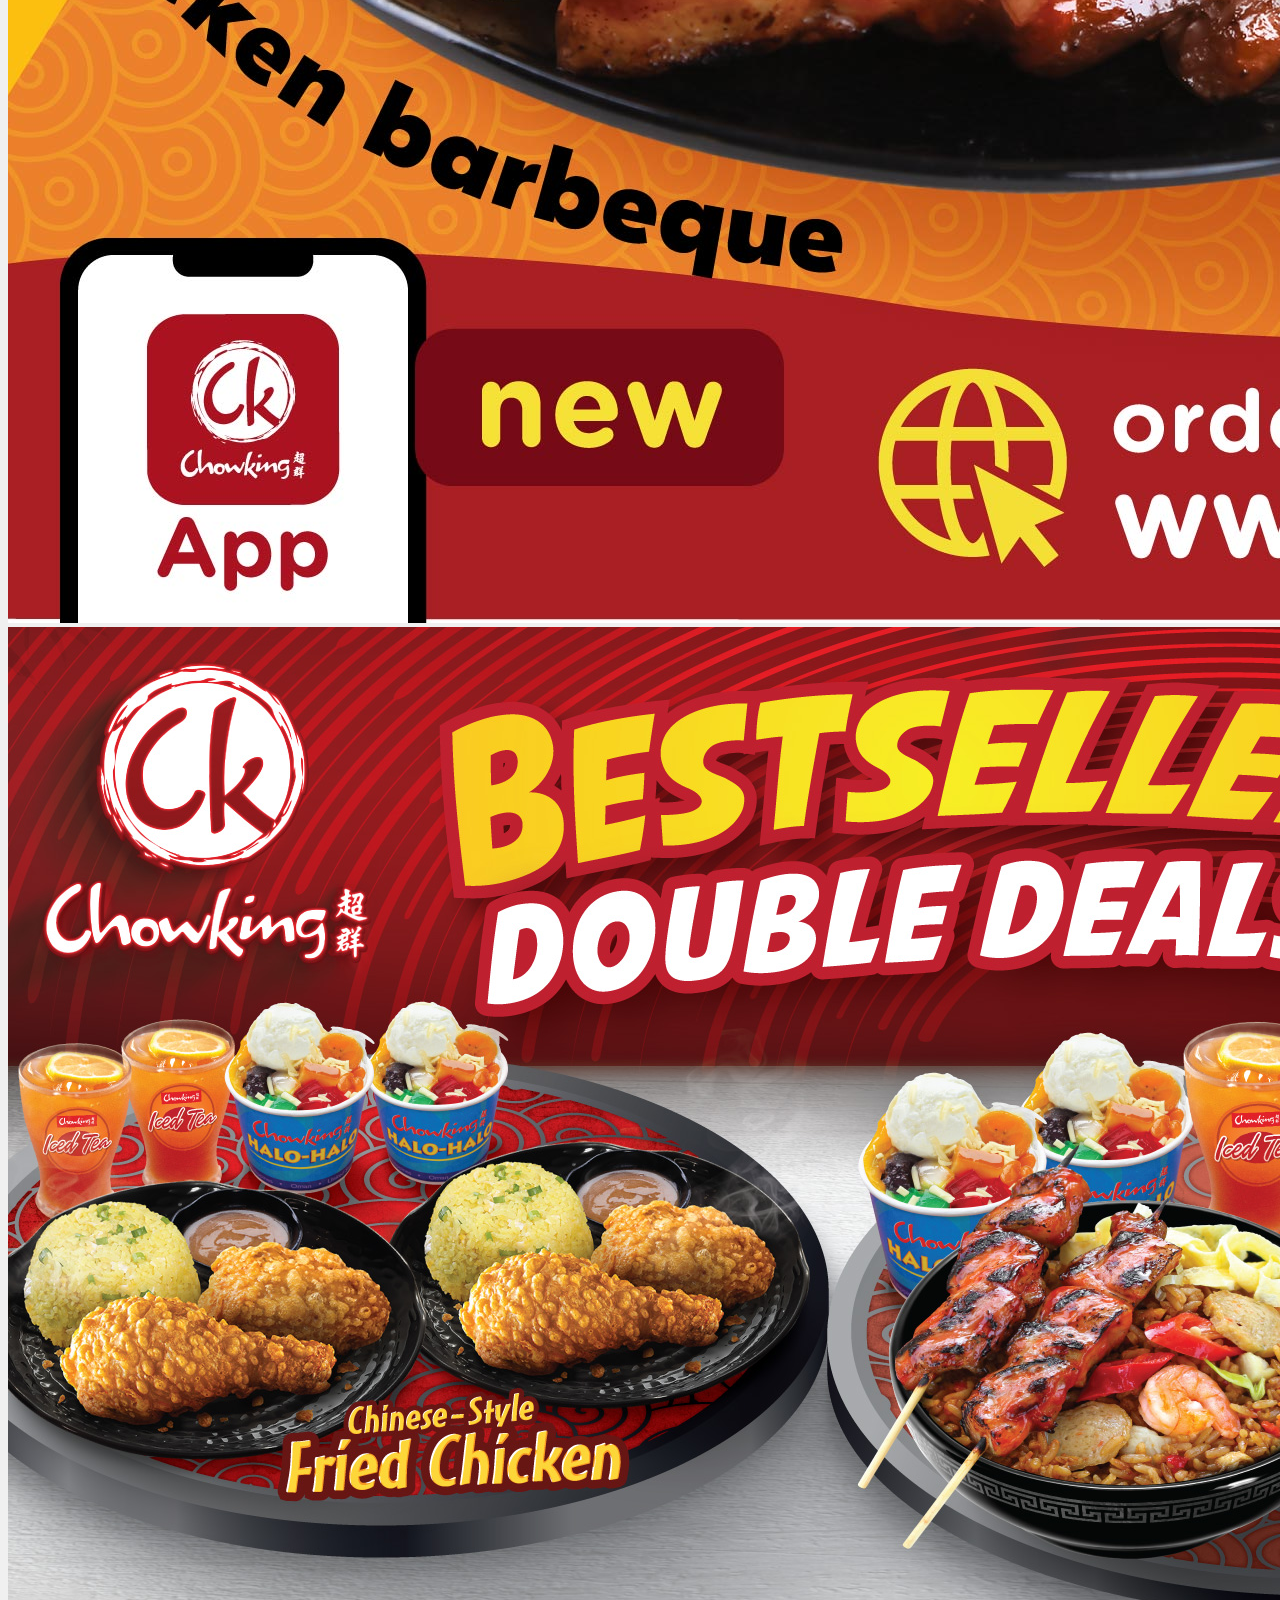
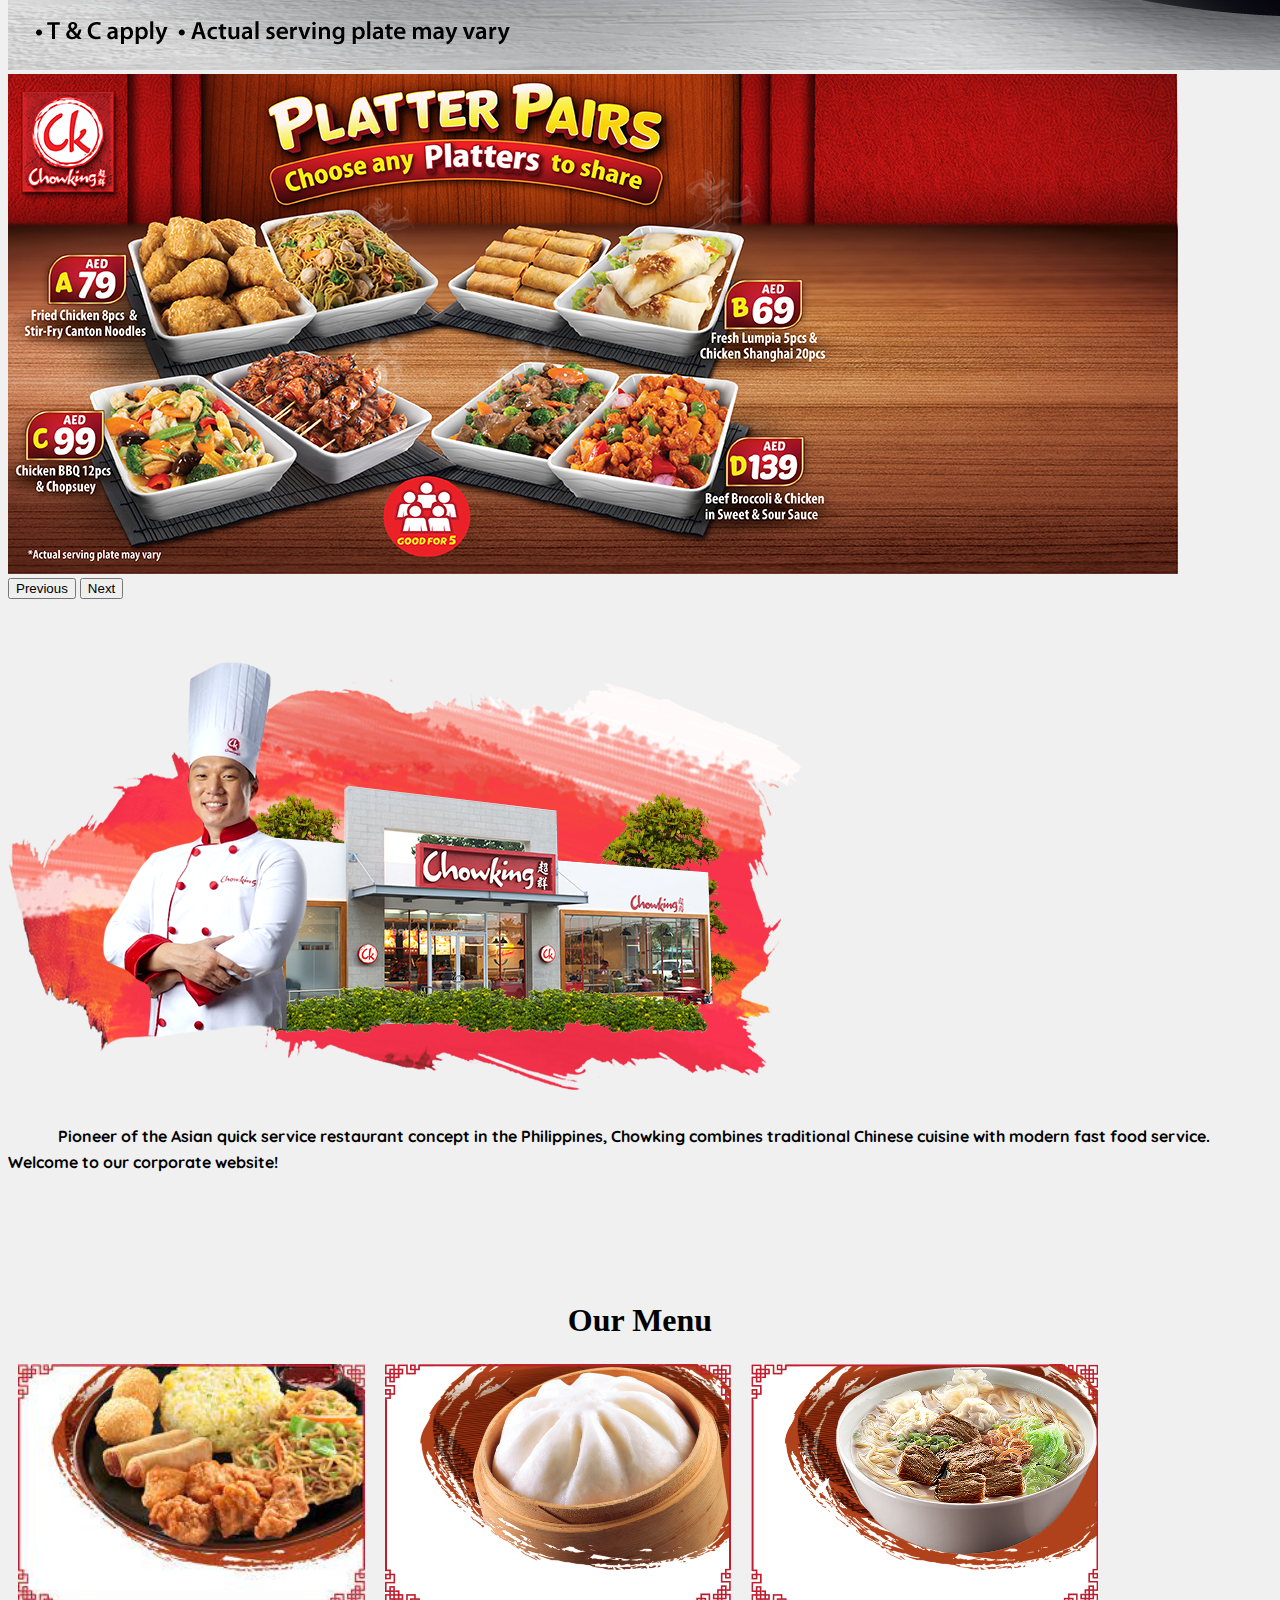
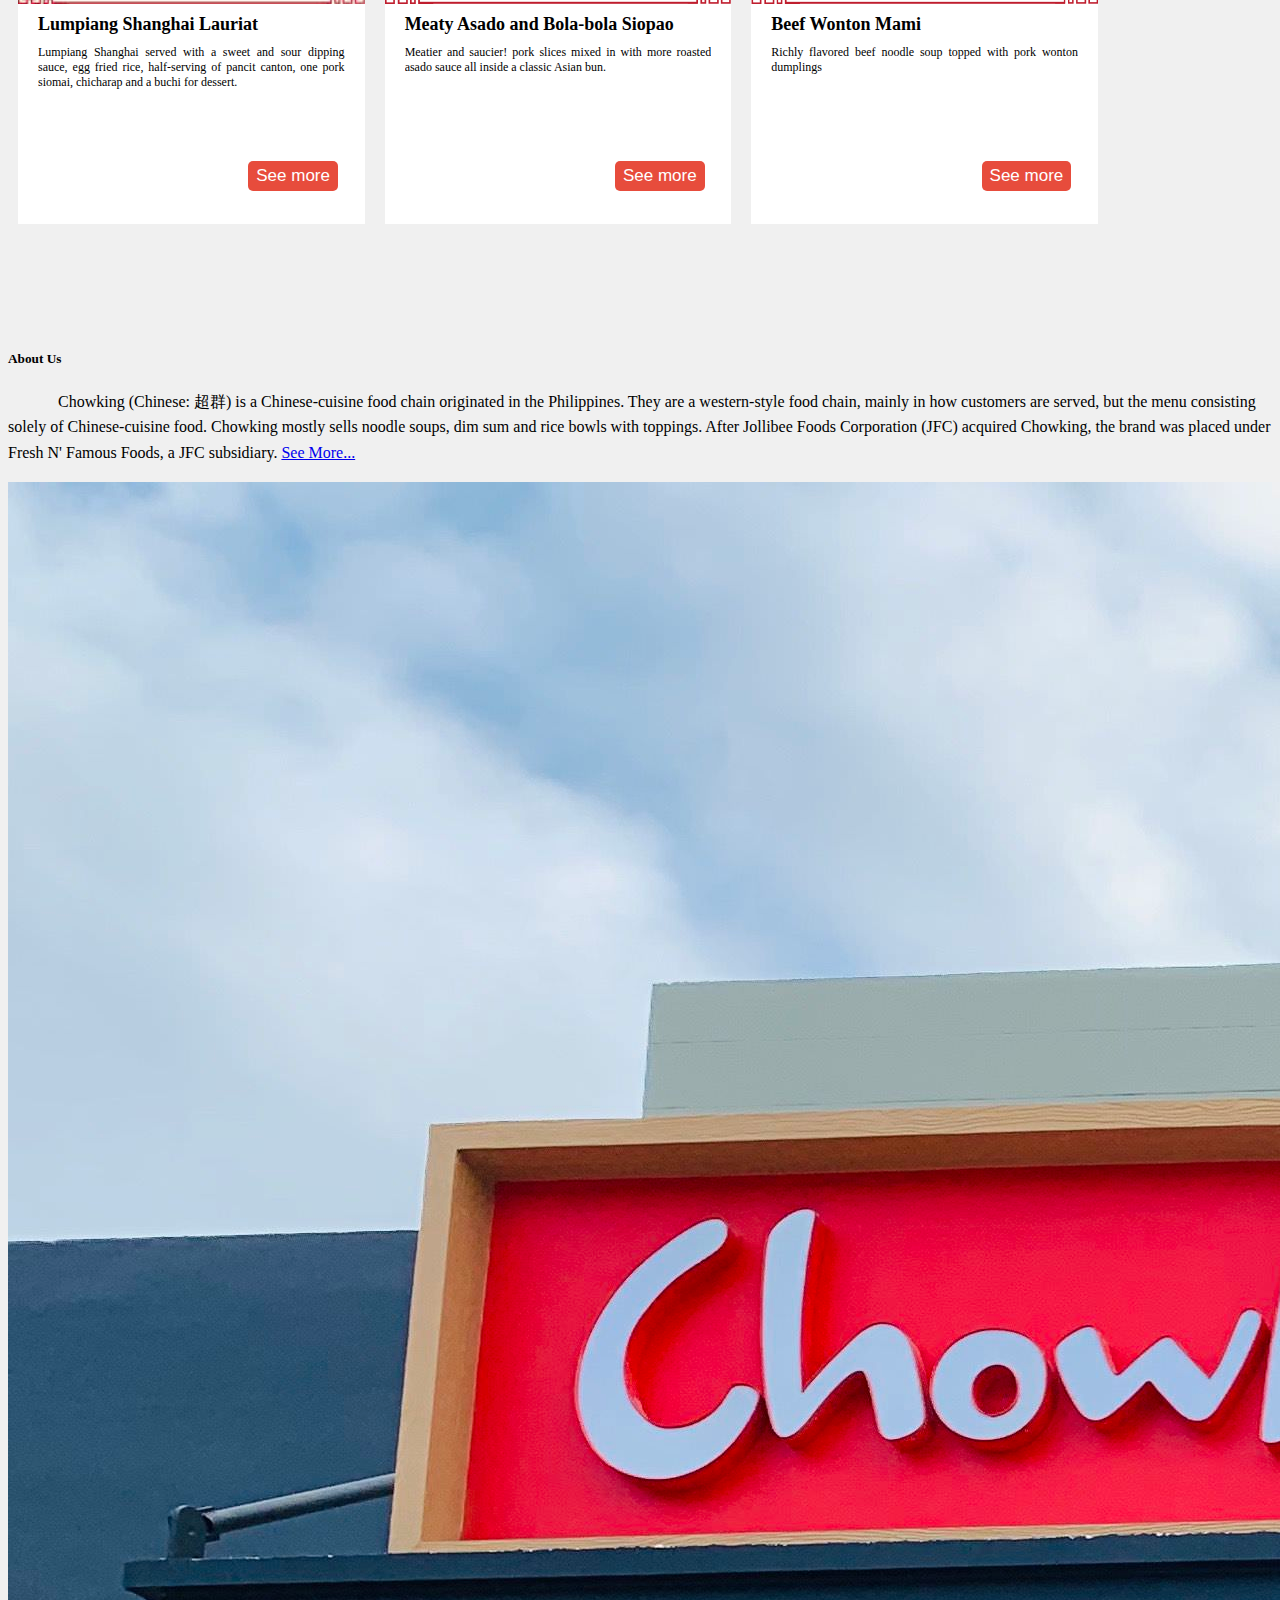
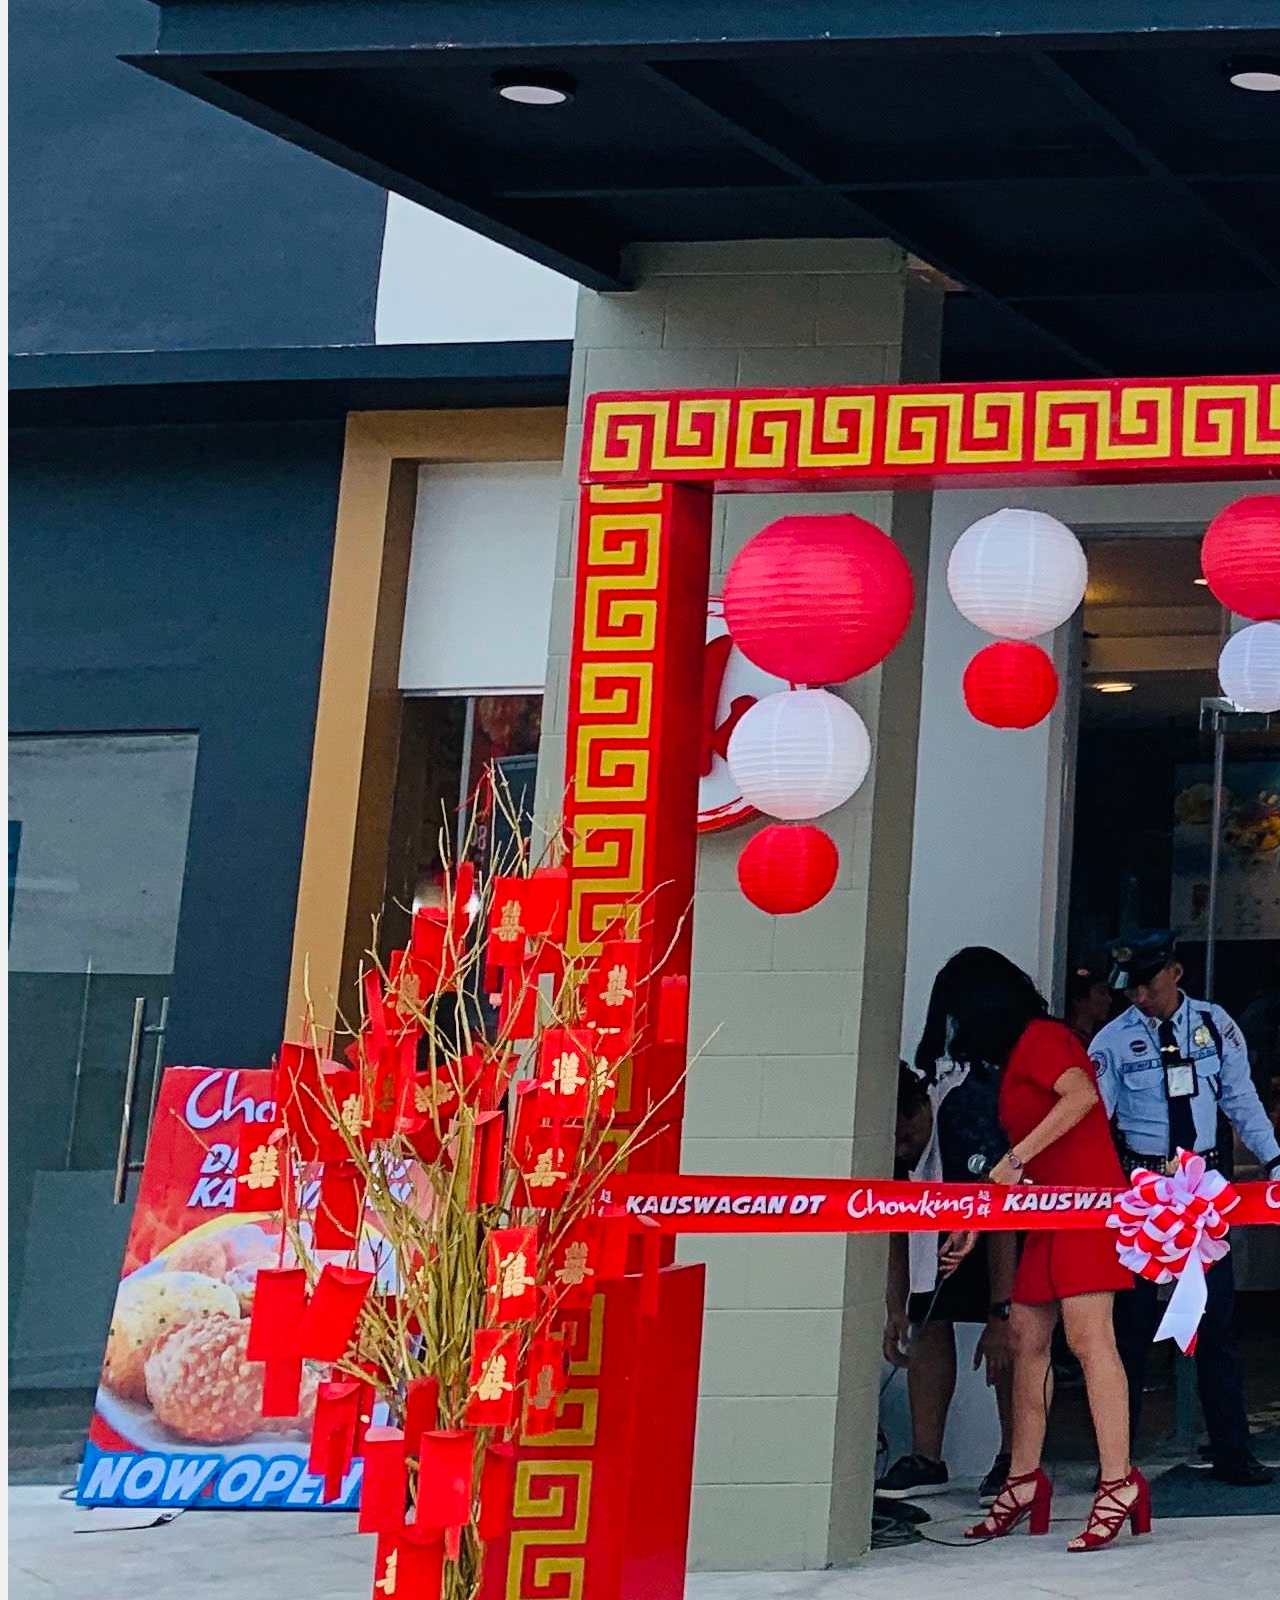
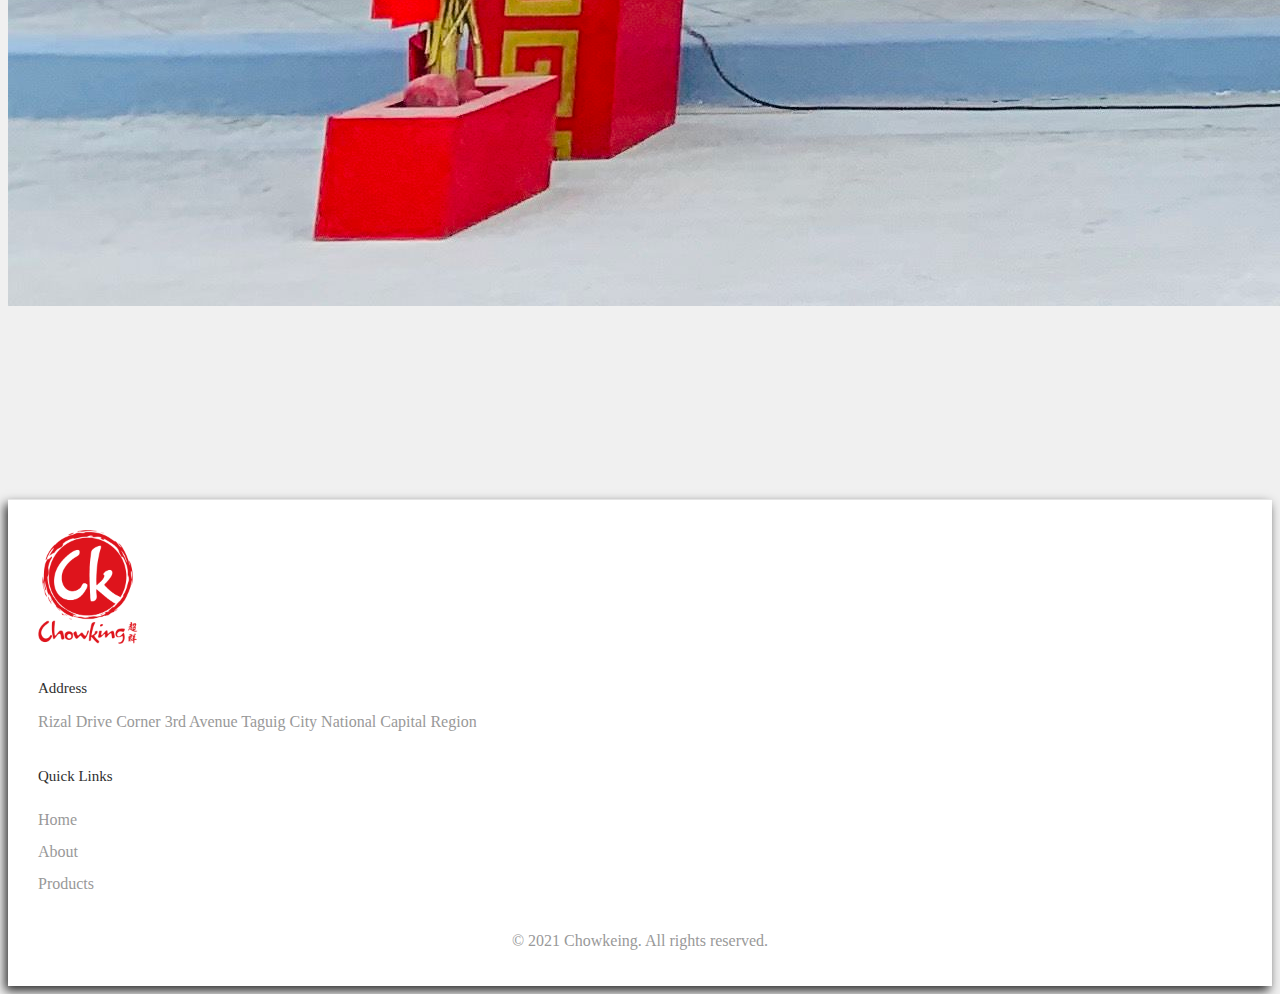
==== commit 480ca4ef: "Update index.html" ====
--- a/index.html
+++ b/index.html
@@ -53,7 +53,7 @@
                 margin-left: 200px;
             }
         }
-        @media only screen and (max-width: 1920px) {
+        @media only screen and (max-width: 1000px) {
             #item_title {
                font-size:14px;
             }
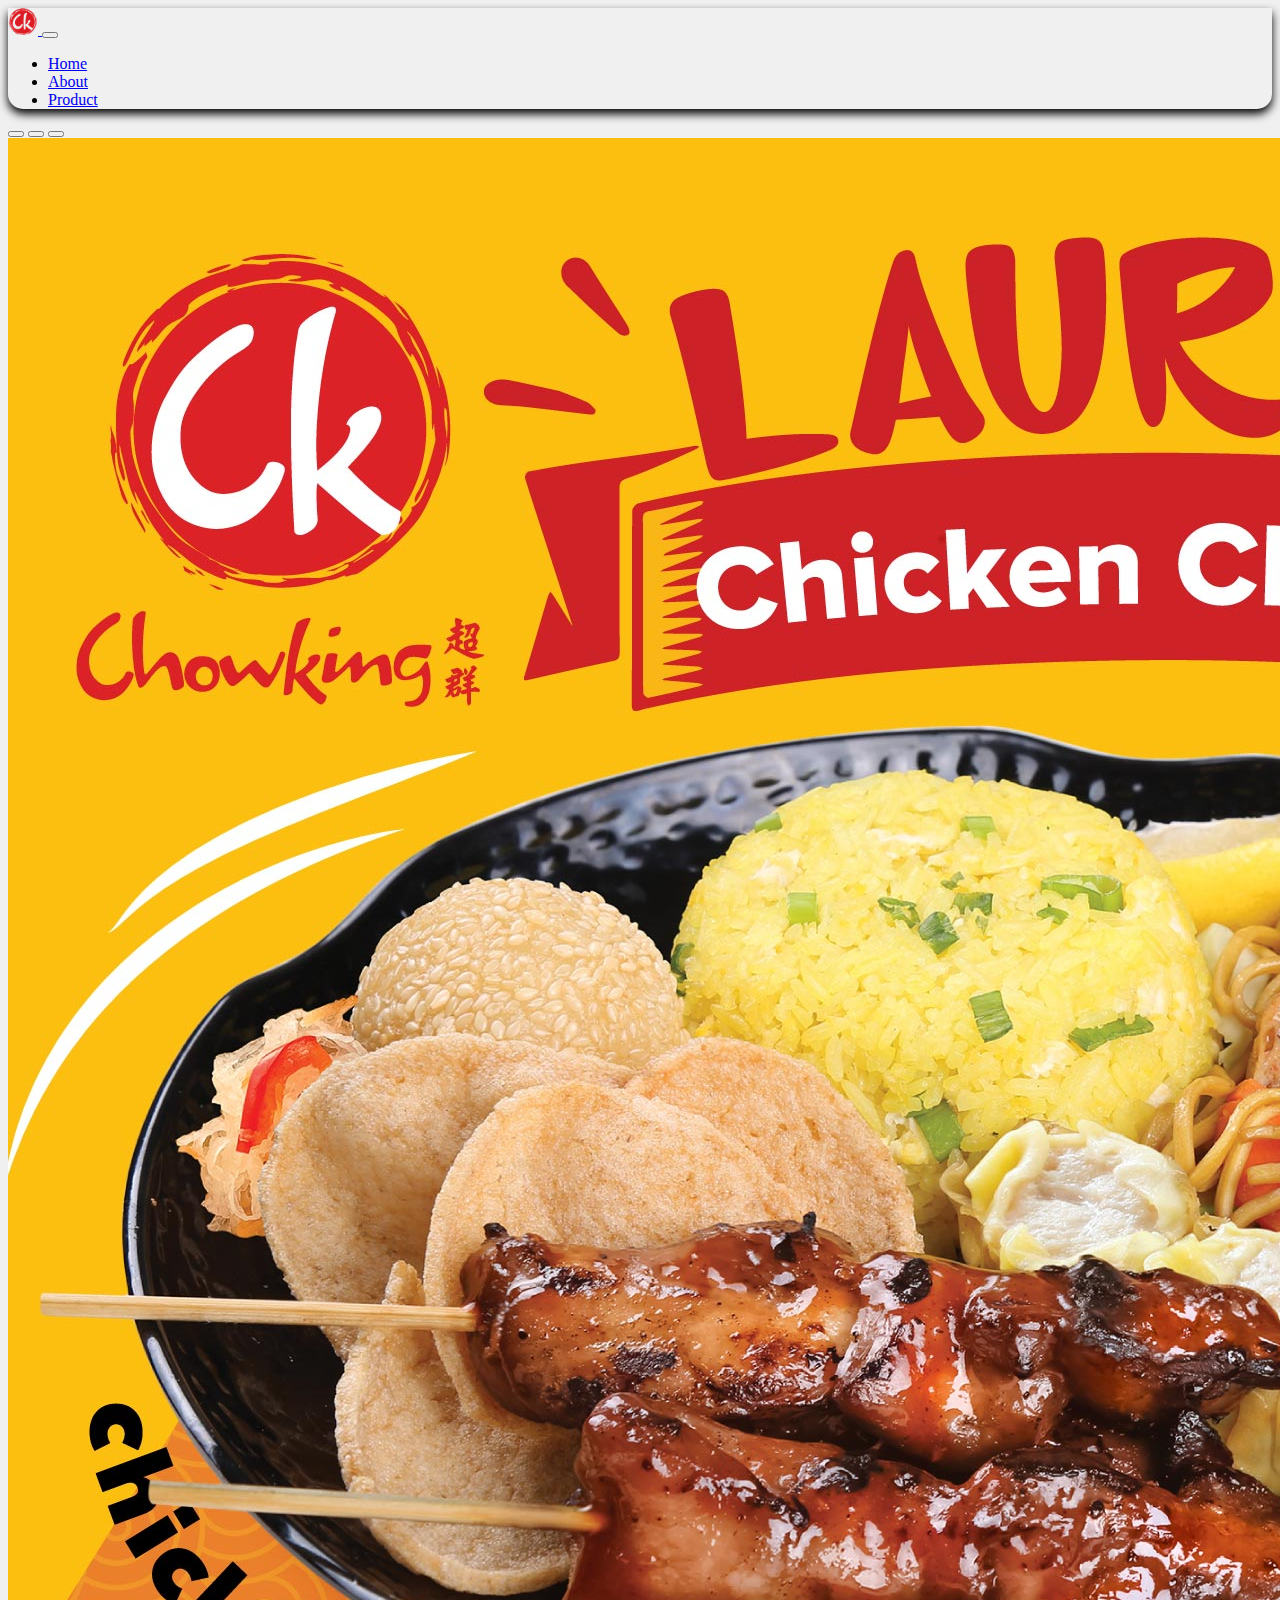
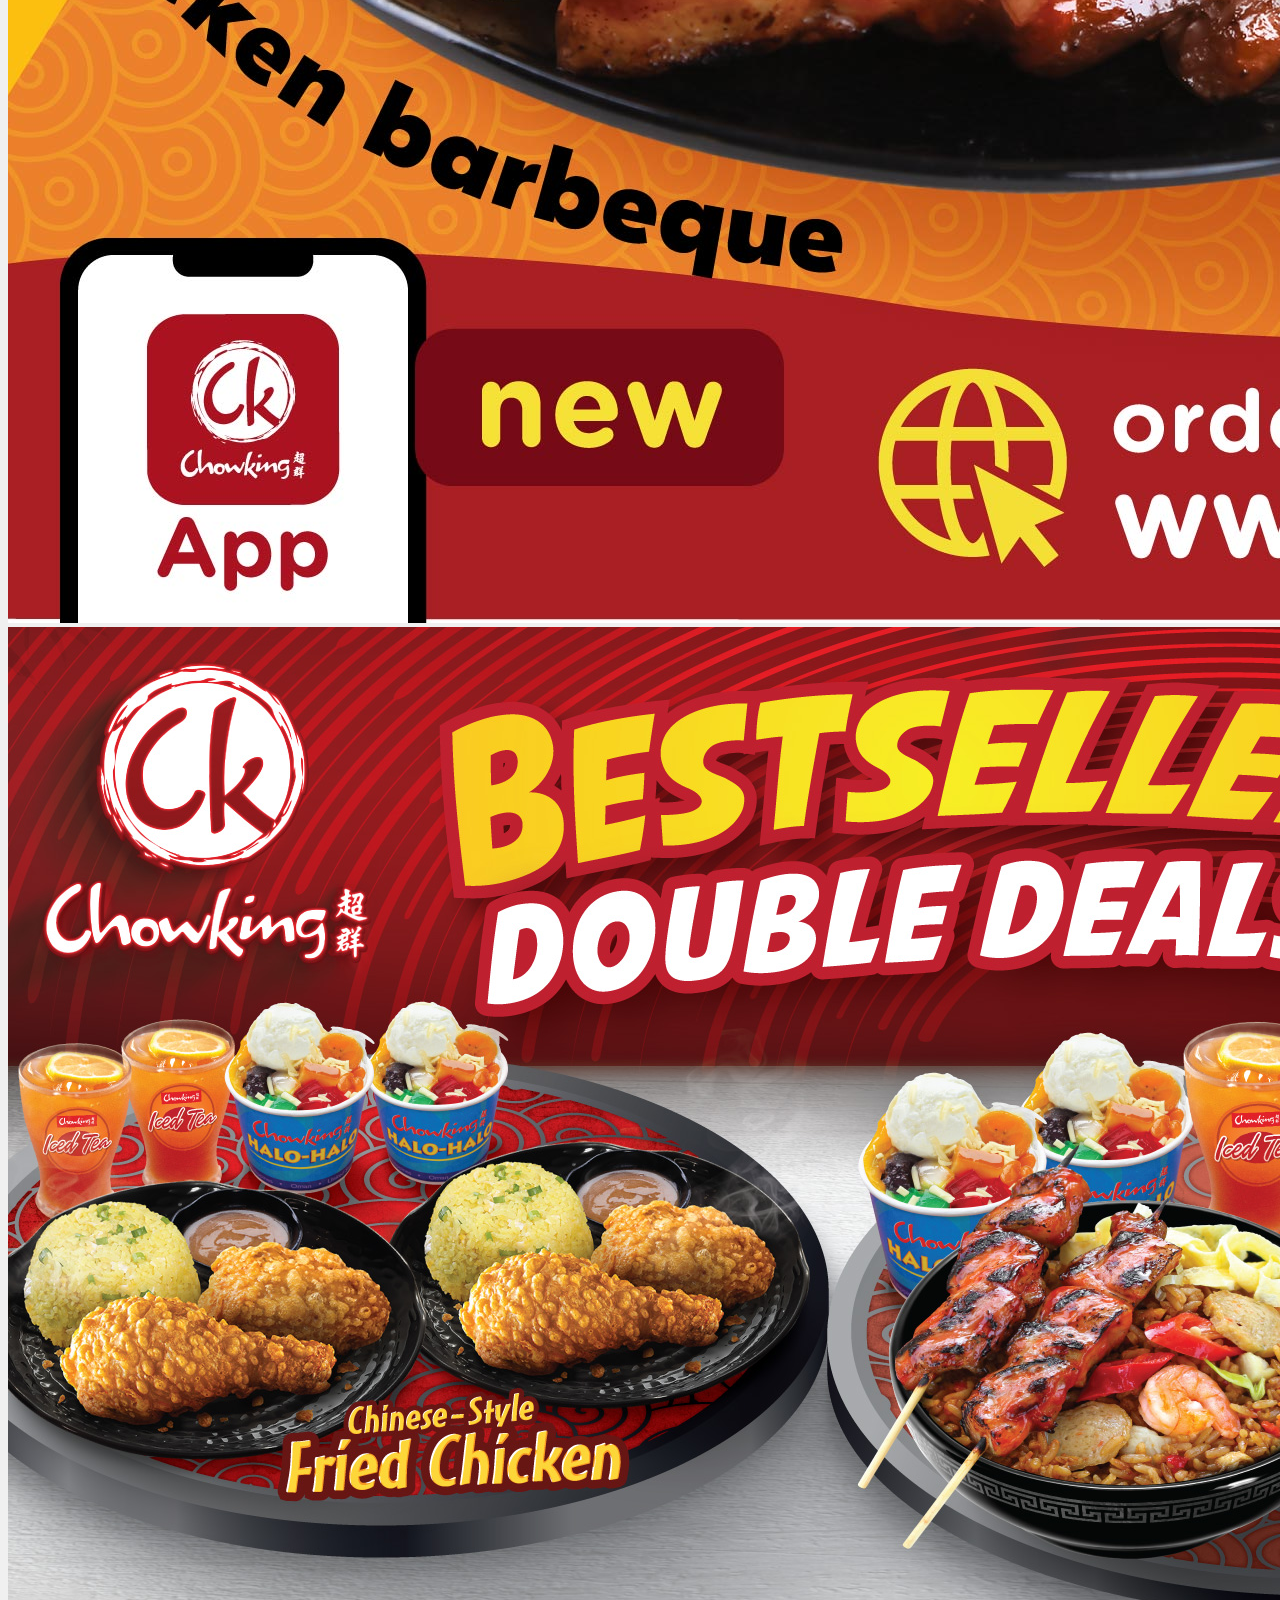
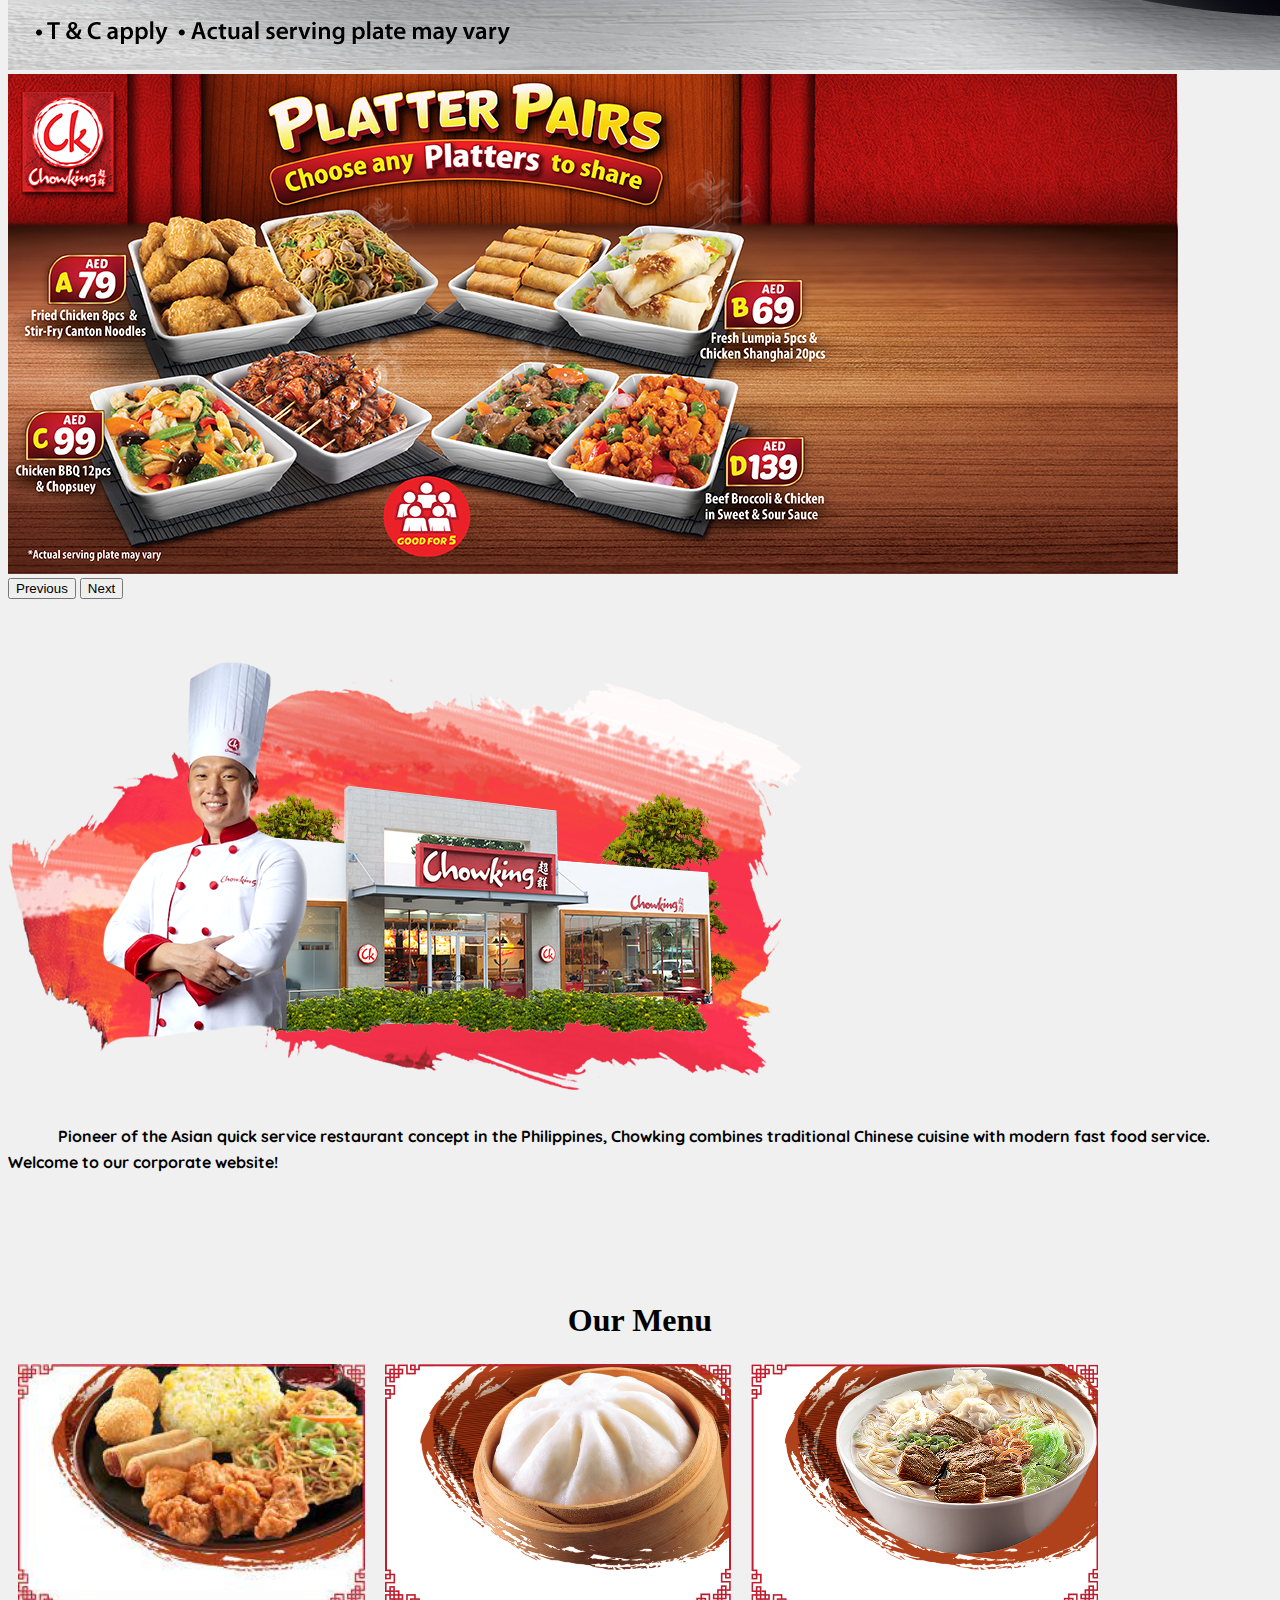
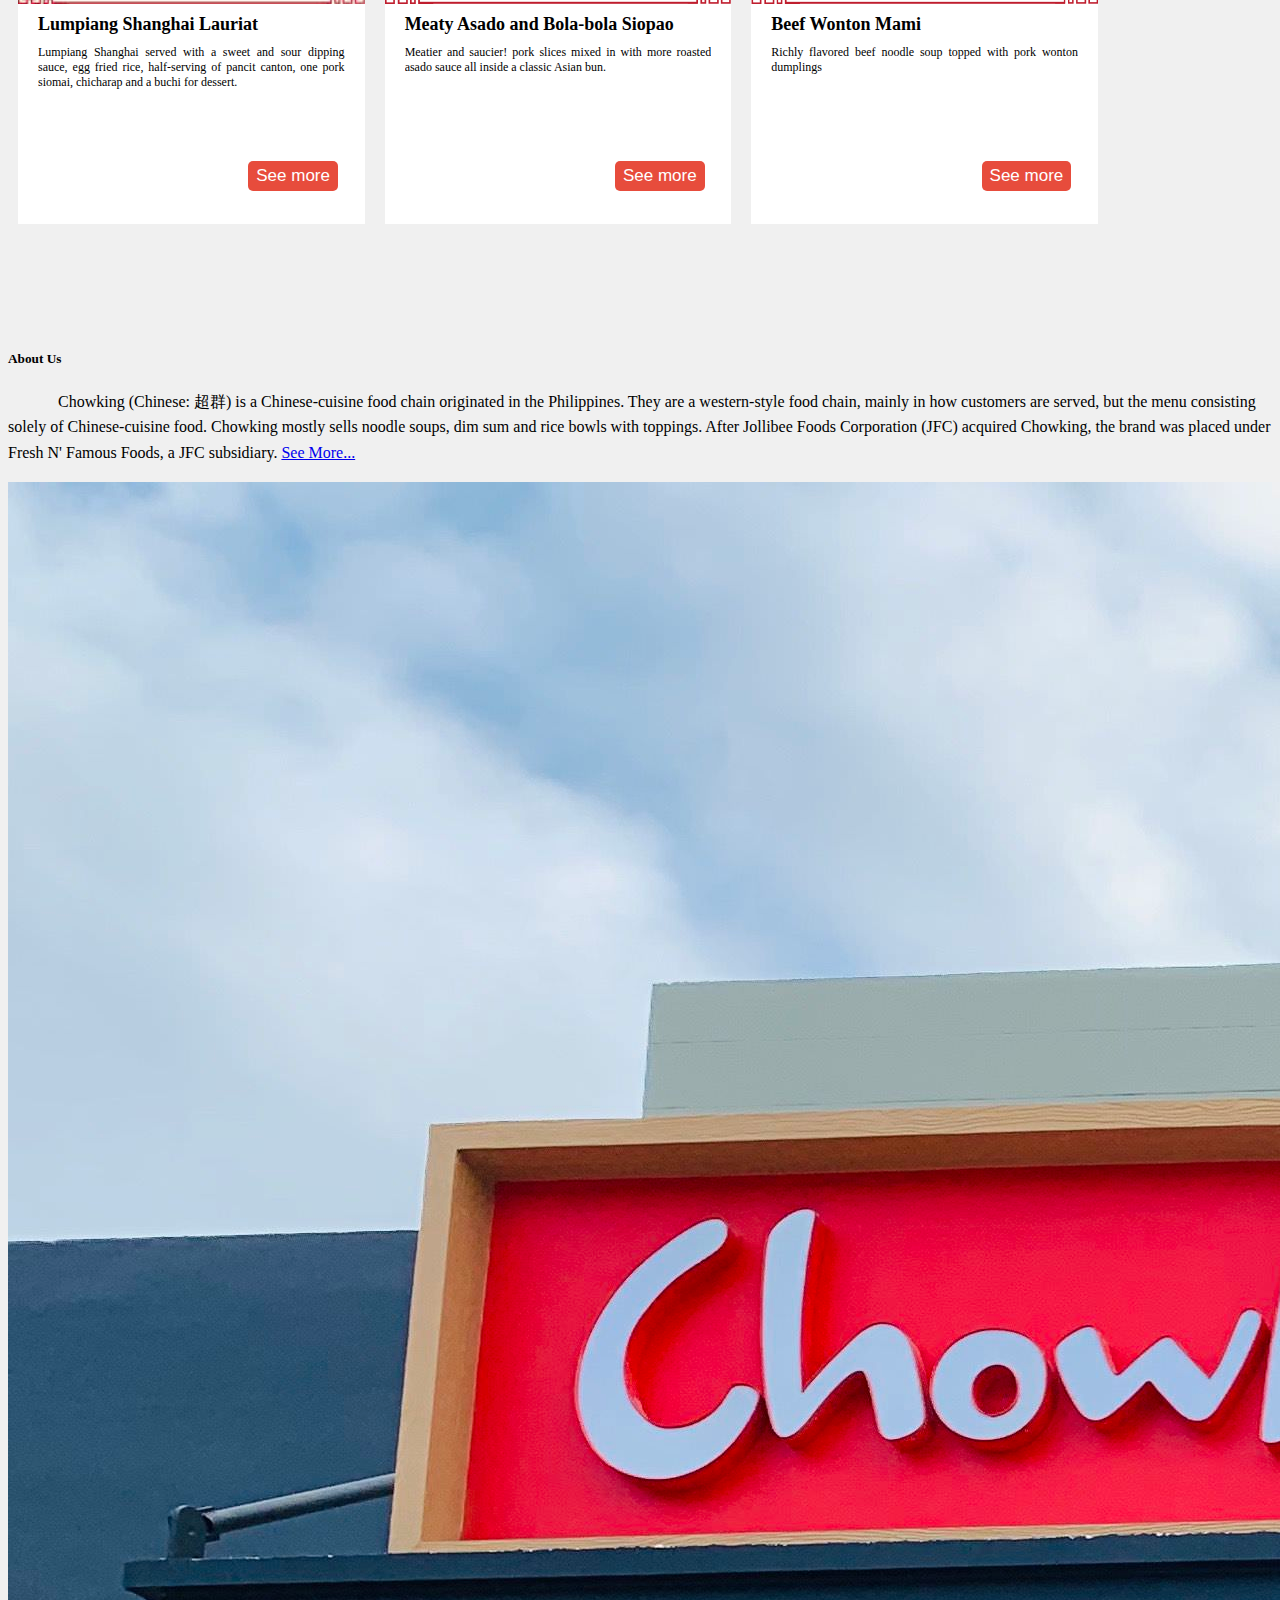
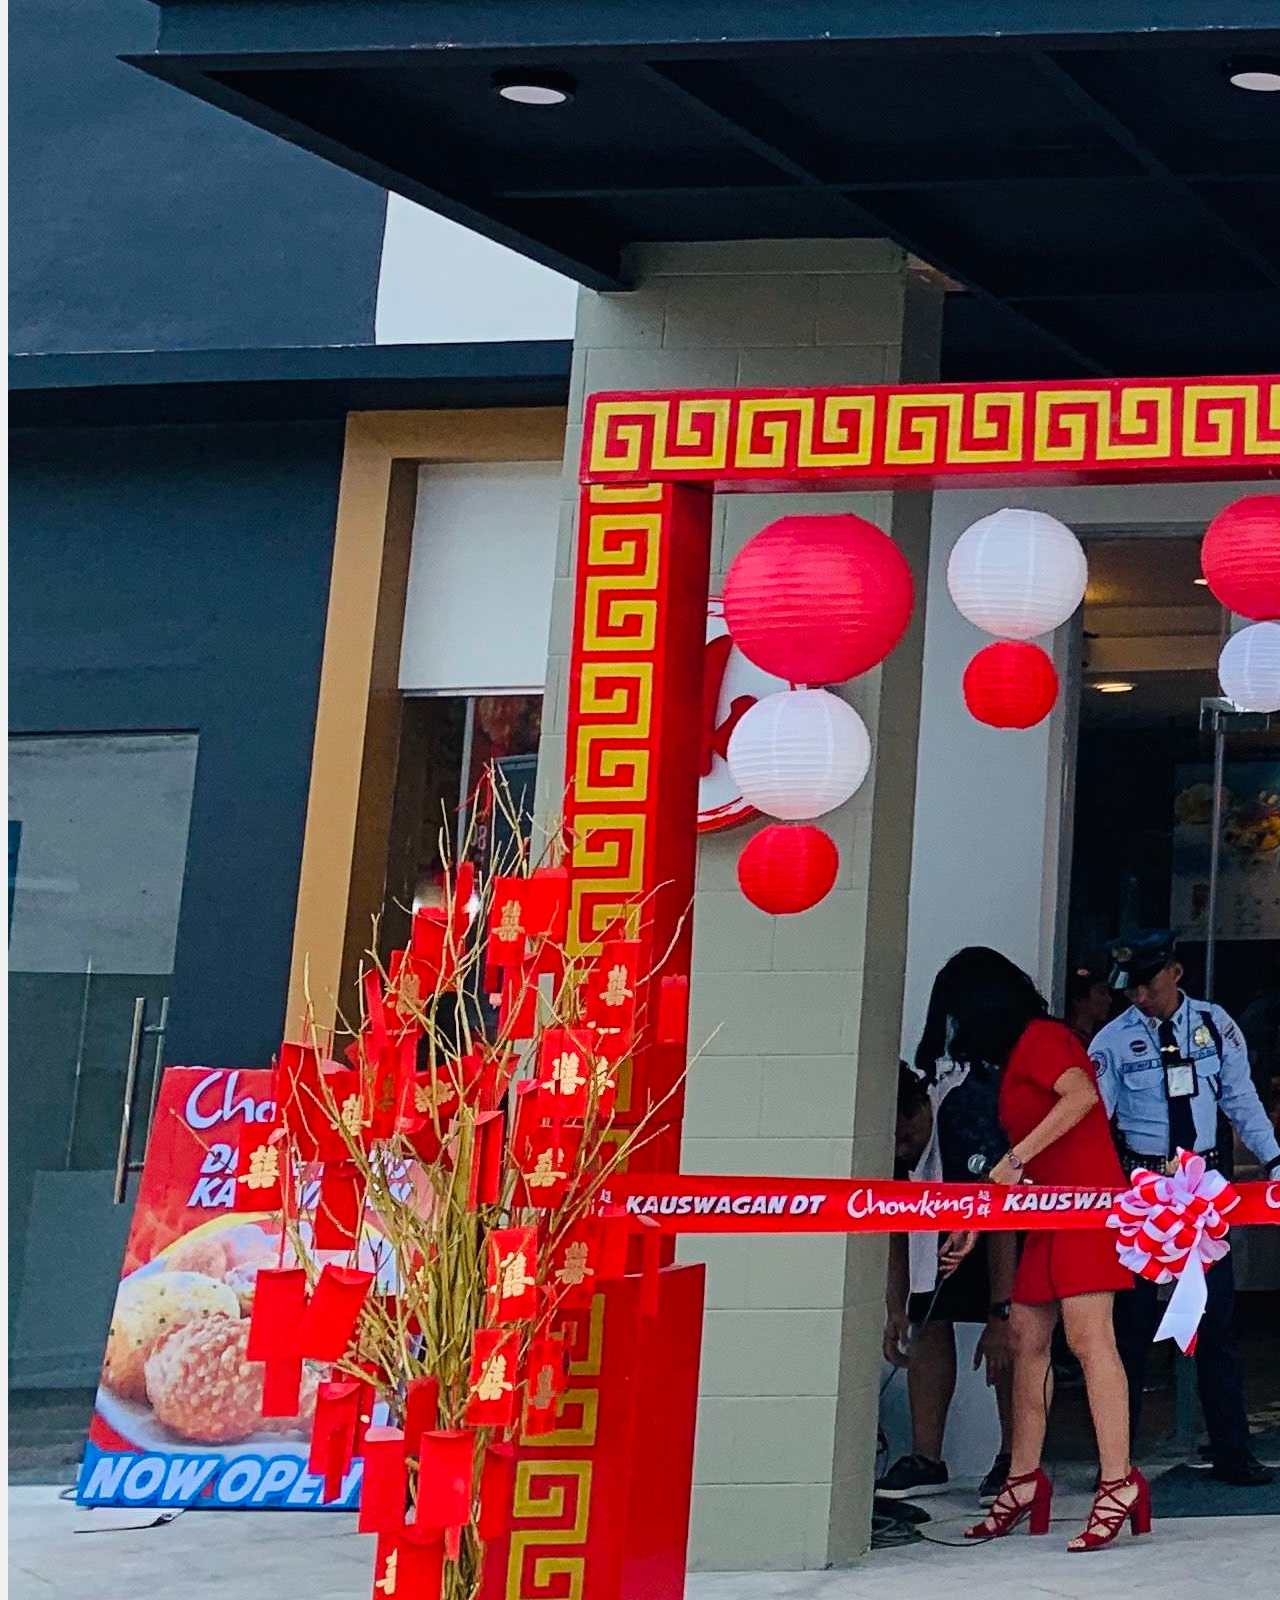
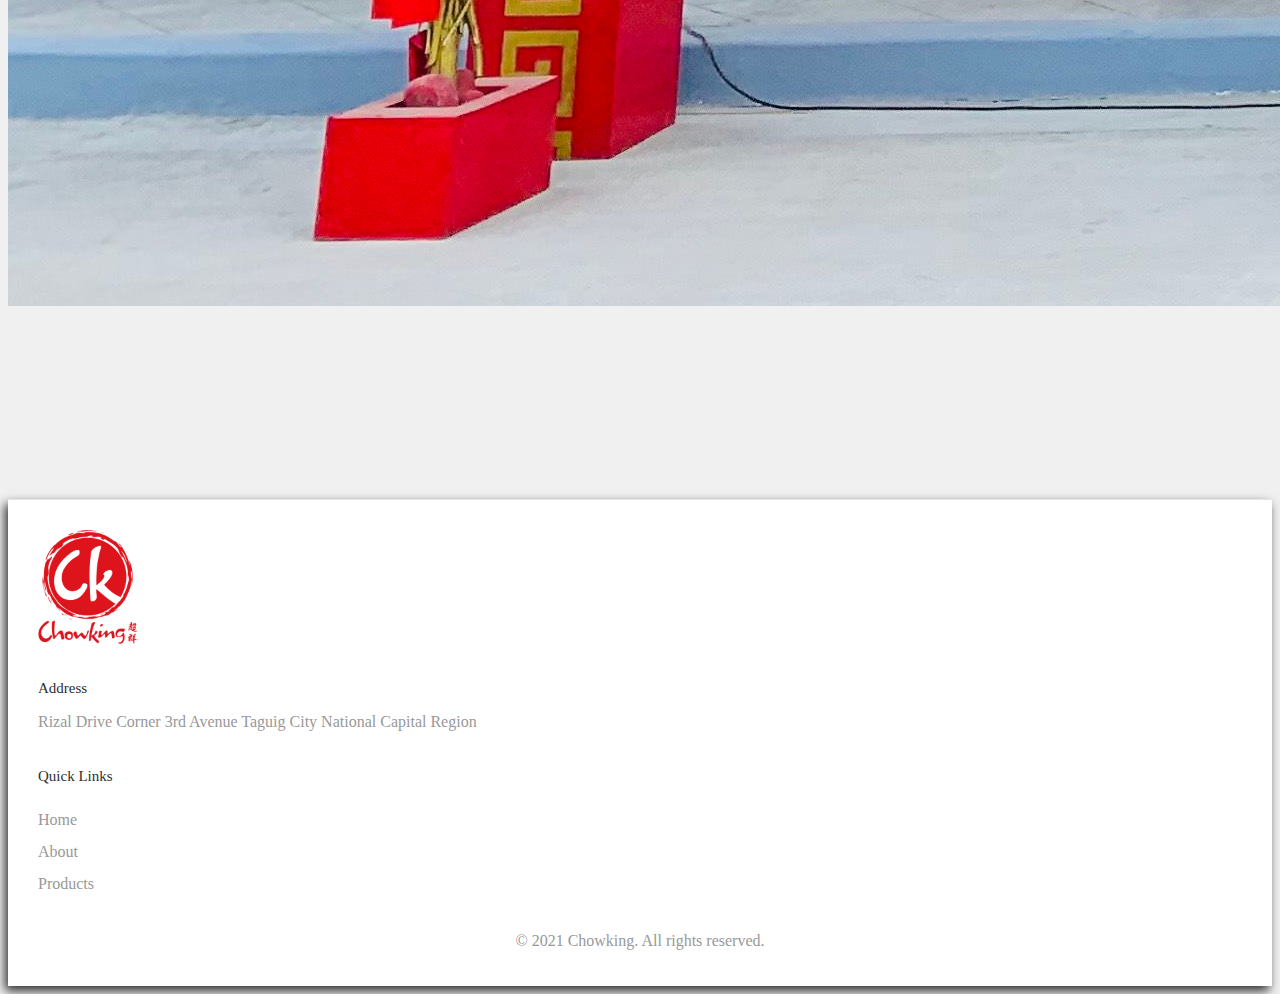
==== commit 4239b08d: "Update index.html" ====
--- a/index.html
+++ b/index.html
@@ -24,7 +24,7 @@
     <script src="https://code.jquery.com/jquery-3.5.1.js"></script>
     <script src="https://cdnjs.cloudflare.com/ajax/libs/OwlCarousel2/2.3.4/owl.carousel.min.js"></script>
     <link rel="stylesheet" href="https://cdnjs.cloudflare.com/ajax/libs/OwlCarousel2/2.3.4/assets/owl.carousel.min.css">
-    <title>Chowkeing</title>
+    <title>Chowking</title>
 
     <style>
         .btn {
@@ -39,9 +39,9 @@
 
         @media only screen and (max-width: 480px) {
             #item_title {
-               font-size:14px;
-            }
-            #item_desc {
+               font-size:11px;
+            }
+            #btn_owlcarousel, #item_desc {
                 display: none;
             }
 
@@ -246,7 +246,7 @@
         </div>
 
         <div style="text-align: center; color: #999;;" class="container-fluid">
-            <p>&copy; 2021 Chowkeing. All rights reserved.</p>
+            <p>&copy; 2021 Chowking. All rights reserved.</p>
         </div>
 
     </footer>
